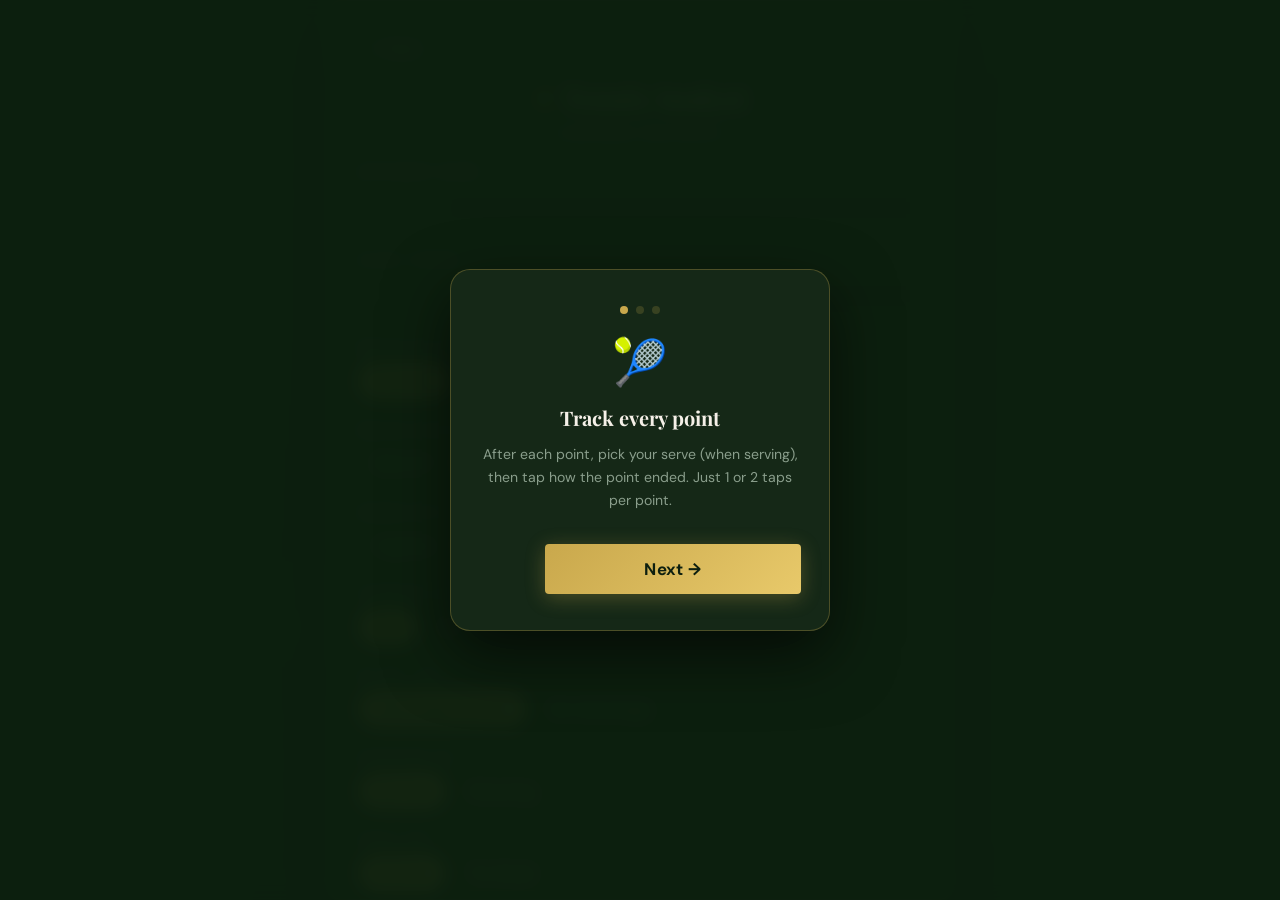
==== index.html @ 76ef7c63 "Fewer taps per point: pick outcome and method on one screen - Merge "did you win?" and "how?" into o" ====
<!DOCTYPE html>
<html lang="en">
<head>
    <meta charset="UTF-8">
    <meta name="viewport" content="width=device-width, initial-scale=1.0">
    <title>Tennis Analyst</title>
    <link rel="preconnect" href="https://fonts.googleapis.com">
    <link rel="preconnect" href="https://fonts.gstatic.com" crossorigin>
    <link href="https://fonts.googleapis.com/css2?family=Playfair+Display:ital,wght@0,400;0,600;0,700;0,800;1,400&family=DM+Sans:wght@300;400;500;600;700&display=swap" rel="stylesheet">
    <link rel="stylesheet" href="style.css">
    <link rel="manifest" href="/manifest.json">
    <meta name="theme-color" content="#c9a84c">
    <meta name="apple-mobile-web-app-capable" content="yes">
    <meta name="apple-mobile-web-app-status-bar-style" content="black-translucent">
    <meta name="apple-mobile-web-app-title" content="Tennis Analyst">
    <link rel="icon" href="/logo.svg" type="image/svg+xml">
    <link rel="apple-touch-icon" href="/icon.svg">
</head>
<body>

    <header>
        <div class="brand">
            <img src="/logo.svg" alt="" class="brand-logo">
            <span class="brand-name">Tennis Analyst</span>
        </div>
        <nav>
            <button class="nav-btn active" id="nav-tracker" onclick="switchView('tracker')">Tracker</button>
            <button class="nav-btn" id="nav-stats" onclick="switchView('stats')">Stats</button>
            <button class="nav-btn" id="nav-insights" onclick="switchView('insights')">Insights</button>
        </nav>
        <div class="nav-dropdown">
            <button class="nav-dropdown-btn" onclick="toggleDropdown(event)">☰</button>
            <div class="nav-dropdown-menu" id="nav-menu">
                <a href="/home"    class="nav-drop-item">🏠 Home</a>
                <a href="/"        class="nav-drop-item">🎾 Tracker</a>
                <a href="/profile" class="nav-drop-item">👤 Account</a>
                <button class="nav-drop-item nav-drop-logout" onclick="logoutUser()">🚪 Log Out</button>
            </div>
        </div>
    </header>

    <!-- TRACKER VIEW -->
    <main id="view-tracker" class="view active">

        <div class="scoreboard-players">
            <span id="scoreboard-player">Player</span>
            <span class="vs-label">vs</span>
            <span id="scoreboard-opponent">Opponent</span>
        </div>

        <div class="serve-status returning" id="serve-status">
            <span class="serve-dot"></span>
            <span id="serve-status-text">Returning</span>
        </div>

        <div class="scoreboard-card">
            <div class="score-col">
                <div class="score-label">Sets</div>
                <div class="score-value" id="sets">0 – 0</div>
            </div>
            <div class="score-divider"></div>
            <div class="score-col">
                <div class="score-label">Games</div>
                <div class="score-value" id="games">0 – 0</div>
            </div>
            <div class="score-divider"></div>
            <div class="score-col">
                <div class="score-label">Points</div>
                <div class="score-value" id="points">0 – 0</div>
            </div>
        </div>

        <!-- Undo last point -->
        <div class="undo-row">
            <button class="undo-btn" onclick="undoLastPoint()">↩ Undo Last Point</button>
        </div>

        <!-- Step 0: Serve selection (serving only) -->
        <div id="step-0" class="step">
            <p class="step-question">Which serve?</p>
            <div class="serve-choice">
                <div class="outcome-row">
                    <button class="outcome-btn serve1-btn" onclick="selectServe('1st')">
                        <span class="serve-num">1st</span>
                        <span class="outcome-label">1st Serve In</span>
                    </button>
                    <button class="outcome-btn serve2-btn" onclick="selectServe('2nd')">
                        <span class="serve-num">2nd</span>
                        <span class="outcome-label">2nd Serve In</span>
                    </button>
                </div>
                <button class="outcome-btn df-btn" onclick="selectServe('df')">
                    <span class="outcome-icon">✗✗</span>
                    <span class="outcome-label">Double Fault</span>
                </button>
            </div>
        </div>

        <!-- Step 1: How did the point end? (one tap = outcome + method) -->
        <div id="step-1" class="step">
            <div id="step1-back-row" style="display:none; width:100%">
                <button class="back-btn" onclick="goBackToServe()">← Back</button>
            </div>
            <p class="step-question">How did the point end?</p>
            <div class="point-section">
                <p class="point-section-title win">I won it</p>
                <div class="method-grid" id="grid-win"></div>
            </div>
            <div class="point-section">
                <p class="point-section-title lose">I lost it</p>
                <div class="method-grid" id="grid-lose"></div>
            </div>
        </div>

        <!-- Toast notification -->
        <div id="toast" class="toast"></div>

    </main>

    <!-- STATS VIEW -->
    <main id="view-stats" class="view">

        <div class="stats-header">
            <div>
                <h2 class="section-title" id="stats-title">Match Statistics</h2>
                <p class="stats-match-count" id="stats-match-count"></p>
            </div>
            <div class="stats-tabs">
                <button class="stats-tab active" id="tab-this-match" onclick="switchStatsTab('match')">This Match</button>
                <button class="stats-tab" id="tab-all-matches" onclick="switchStatsTab('all')">All Matches</button>
            </div>
        </div>

        <div class="stat-card overview-card">
            <div class="overview-numbers">
                <div class="overview-num">
                    <div class="overview-big green" id="stat-won">0</div>
                    <div class="overview-sub">Points Won</div>
                </div>
                <div class="overview-num">
                    <div class="overview-big red" id="stat-lost">0</div>
                    <div class="overview-sub">Points Lost</div>
                </div>
                <div class="overview-num">
                    <div class="overview-big gold" id="stat-winrate">—</div>
                    <div class="overview-sub">Win Rate</div>
                </div>
            </div>
            <div class="winrate-bar-bg">
                <div class="winrate-bar-fill" id="winrate-bar"></div>
            </div>
        </div>

        <div class="stats-row">
            <div class="stat-card">
                <h3 class="stat-card-title green">Winners</h3>
                <div class="stat-line"><span>Ace</span><span class="stat-num" id="s-ace">0</span></div>
                <div class="stat-line"><span>Forehand Winner</span><span class="stat-num" id="s-fh-win">0</span></div>
                <div class="stat-line"><span>Backhand Winner</span><span class="stat-num" id="s-bh-win">0</span></div>
                <div class="stat-line"><span>Volley Winner</span><span class="stat-num" id="s-vol">0</span></div>
                <div class="stat-line"><span>Overhead / Smash</span><span class="stat-num" id="s-oh">0</span></div>
                <div class="stat-line"><span>Drop Shot</span><span class="stat-num" id="s-drop">0</span></div>
                <div class="stat-line"><span>Opponent Error</span><span class="stat-num" id="s-opp-err">0</span></div>
            </div>

            <div class="stat-card">
                <h3 class="stat-card-title red">Errors</h3>
                <div class="stat-line"><span>Double Fault</span><span class="stat-num" id="s-df">0</span></div>
                <div class="stat-line"><span>Forehand Unforced Error</span><span class="stat-num" id="s-fh-ue">0</span></div>
                <div class="stat-line"><span>Backhand Unforced Error</span><span class="stat-num" id="s-bh-ue">0</span></div>
                <div class="stat-line"><span>Forehand Forced Error</span><span class="stat-num" id="s-fh-fe">0</span></div>
                <div class="stat-line"><span>Backhand Forced Error</span><span class="stat-num" id="s-bh-fe">0</span></div>
                <div class="stat-line"><span>Opponent Winner</span><span class="stat-num" id="s-opp-win">0</span></div>
                <div class="stat-line"><span>Miss Return</span><span class="stat-num" id="s-miss-return">0</span></div>
                <div class="stat-line"><span>Missed Volley</span><span class="stat-num" id="s-vol-err">0</span></div>
                <div class="stat-line"><span>Missed Overhead</span><span class="stat-num" id="s-oh-err">0</span></div>
                <div class="stat-line"><span>Missed Drop Shot</span><span class="stat-num" id="s-drop-err">0</span></div>
            </div>
        </div>

        <div class="stat-card">
            <h3 class="stat-card-title" style="color:var(--ivory)">Serve &amp; Return</h3>
            <div class="stat-line"><span>1st Serve In</span><span class="stat-num" id="s-serve1-pct">—</span></div>
            <div class="stat-line"><span>2nd Serve In</span><span class="stat-num" id="s-serve2-pct">—</span></div>
            <div class="stat-line"><span>Return Points Won</span><span class="stat-num" id="s-return-pct">—</span></div>
        </div>

        <div id="stats-all-lock" style="display:none"></div>

        <textarea id="match-notes" class="match-notes-input" maxlength="500" placeholder="Match notes (optional)…"></textarea>
        <button class="save-btn"  id="save-btn" style="display:none" onclick="saveMatch()">Save Match</button>
        <button class="reset-btn" onclick="resetMatch()">Reset Match</button>

    </main>

    <!-- INSIGHTS VIEW -->
    <main id="view-insights" class="view">

        <h2 class="section-title">Practice Plan</h2>

        <div id="insights-empty" class="insights-empty">
            <div class="empty-icon">📋</div>
            <p class="empty-title">Not enough data yet</p>
            <p class="empty-sub">Play at least 5 points to generate your personalized practice plan.</p>
        </div>

        <div id="insights-content" class="insights-content-wrap">
            <!-- filled by renderInsights() -->
        </div>

    </main>

    <div id="view-setup" class="setup-screen">
      <div class="setup-card">
        <button class="back-btn setup-back-btn" onclick="window.location.href='/home'">← Back</button>
        <div class="setup-logo"><img src="/logo.svg" alt="" class="setup-logo-img"> Tennis Analyst</div>
        <p class="setup-sub">Configure your match</p>

        <div class="setup-field">
          <label for="setup-opponent">Opponent Name</label>
          <input type="text" id="setup-opponent" class="setup-input" placeholder="e.g. Rafael" maxlength="40" autocomplete="off">
        </div>

        <div class="setup-field">
          <label for="setup-club">Club / Venue</label>
          <input type="text" id="setup-club" class="setup-input" placeholder="e.g. Royal Tennis Club" maxlength="60" autocomplete="off">
        </div>

        <div class="setup-field">
          <label>Match Phase</label>
          <div class="setup-opts" data-group="phase">
            <button class="setup-opt active" data-value="friendly"    onclick="selectOpt(this)">Friendly</button>
            <button class="setup-opt"        data-value="round-robin" onclick="selectOpt(this)">Round Robin</button>
            <button class="setup-opt"        data-value="quarters"    onclick="selectOpt(this)">Quarters</button>
            <button class="setup-opt"        data-value="semis"       onclick="selectOpt(this)">Semis</button>
            <button class="setup-opt"        data-value="final"       onclick="selectOpt(this)">Final</button>
          </div>
        </div>

        <div class="setup-field">
          <label>Match Format</label>
          <div class="setup-opts" data-group="sets">
            <button class="setup-opt" data-value="1" onclick="selectOpt(this)">Best of 1</button>
            <button class="setup-opt active" data-value="3" onclick="selectOpt(this)">Best of 3</button>
            <button class="setup-opt" data-value="5" onclick="selectOpt(this)">Best of 5</button>
          </div>
        </div>

        <div class="setup-field">
          <label>Games per Set</label>
          <div class="setup-opts" data-group="games">
            <button class="setup-opt" data-value="4" onclick="selectOpt(this)">4 games</button>
            <button class="setup-opt active" data-value="6" onclick="selectOpt(this)">6 games</button>
            <button class="setup-opt" data-value="8" onclick="selectOpt(this)">8 games</button>
          </div>
        </div>

        <div class="setup-field">
          <label>Tiebreak at 6 – 6</label>
          <div class="setup-opts" data-group="tiebreak">
            <button class="setup-opt active" data-value="yes" onclick="selectOpt(this)">Yes</button>
            <button class="setup-opt" data-value="no" onclick="selectOpt(this)">No</button>
          </div>
        </div>

        <div class="setup-field">
          <label>At 40 – 40</label>
          <div class="setup-opts" data-group="deuce">
            <button class="setup-opt active" data-value="yes" onclick="selectOpt(this)">Advantage (Deuce)</button>
            <button class="setup-opt" data-value="no" onclick="selectOpt(this)">No-Advantage</button>
          </div>
        </div>

        <div class="setup-field">
          <label>Starting As</label>
          <div class="setup-opts" data-group="role">
            <button class="setup-opt active" data-value="serving" onclick="selectOpt(this)">Serving</button>
            <button class="setup-opt" data-value="returning" onclick="selectOpt(this)">Returning</button>
          </div>
        </div>

        <div class="setup-field" id="field-finalset">
          <label>Final Set</label>
          <div class="setup-opts" data-group="finalset">
            <button class="setup-opt active" data-value="full" onclick="selectOpt(this)">Full Set</button>
            <button class="setup-opt" data-value="tiebreak" onclick="selectOpt(this)">Tie-Break</button>
          </div>
        </div>

        <div class="setup-field" id="field-tblength" style="display:none">
          <label>Tie-Break Length</label>
          <div class="setup-opts" data-group="tblength">
            <button class="setup-opt active" data-value="7" onclick="selectOpt(this)">First to 7</button>
            <button class="setup-opt" data-value="10" onclick="selectOpt(this)">First to 10</button>
          </div>
        </div>

        <button class="start-btn" onclick="startMatch()">Start Match</button>
      </div>
    </div>

    <!-- ONBOARDING OVERLAY -->
    <div id="onboarding-overlay" class="onboarding-overlay" style="display:none">
        <div class="onboarding-card">
            <div class="onboarding-dots">
                <span class="onboard-dot active" id="odot-0"></span>
                <span class="onboard-dot"        id="odot-1"></span>
                <span class="onboard-dot"        id="odot-2"></span>
            </div>
            <div class="onboard-step active" id="ostep-0">
                <div class="onboard-icon">🎾</div>
                <h3 class="onboard-title">Track every point</h3>
                <p class="onboard-desc">After each point, pick your serve (when serving), then tap how the point ended. Just 1 or 2 taps per point.</p>
            </div>
            <div class="onboard-step" id="ostep-1">
                <div class="onboard-icon">📊</div>
                <h3 class="onboard-title">Live score &amp; stats</h3>
                <p class="onboard-desc">The scoreboard updates automatically. Tap Stats at the top anytime to see a full shot breakdown as the match progresses.</p>
            </div>
            <div class="onboard-step" id="ostep-2">
                <div class="onboard-icon">💡</div>
                <h3 class="onboard-title">Save &amp; improve</h3>
                <p class="onboard-desc">At the end of the match, save it to a profile. Premium members get a personalized practice plan built around their weaknesses.</p>
            </div>
            <div class="onboard-nav">
                <button class="back-btn" id="onboard-prev" onclick="onboardStep(-1)" style="visibility:hidden">← Back</button>
                <button class="start-btn" id="onboard-next" onclick="onboardStep(1)">Next →</button>
            </div>
        </div>
    </div>

    <script>
        function toggleDropdown(e) {
            e.stopPropagation();
            document.getElementById('nav-menu').classList.toggle('open');
        }
        document.addEventListener('click', () =>
            document.getElementById('nav-menu') && document.getElementById('nav-menu').classList.remove('open')
        );
    </script>
    <script src="script.js"></script>
</body>
</html>
---- style.css ----
@import url('https://fonts.googleapis.com/css2?family=Playfair+Display:ital,wght@0,400;0,600;0,700;0,800;1,400&family=DM+Sans:wght@300;400;500;600;700&display=swap');

*, *::before, *::after { box-sizing: border-box; margin: 0; padding: 0; }

/* Global: keyboard focus ring */
:focus-visible {
    outline: 2px solid var(--gold);
    outline-offset: 2px;
}
/* Global: disabled button state */
button:disabled { opacity: 0.55; cursor: not-allowed; transform: none !important; filter: none !important; }

:root {
    --forest:       #0d1f0f;
    --forest-mid:   #162918;
    --forest-light: #1e3520;
    --ivory:        #f5f0e8;
    --ivory-dim:    #e8e0cc;
    --gold:         #c9a84c;
    --gold-light:   #e8c96a;
    --text-dim:     #8a9e8c;
    --white:        #fafaf8;
    --red:          rgba(255,100,100,0.9);
    --red-dim:      rgba(255,100,100,0.15);
    /* Legacy aliases — keep for any JS-generated inline styles */
    --text:         #f5f0e8;
    --muted:        #8a9e8c;
    --radius:       4px;
    --radius-lg:    10px;
}

/* ── BODY ───────────────────────────────────── */
body {
    background-color: var(--forest);
    background-image:
        linear-gradient(rgba(201,168,76,0.05) 1px, transparent 1px),
        linear-gradient(90deg, rgba(201,168,76,0.05) 1px, transparent 1px),
        radial-gradient(ellipse 80% 60% at 10% 20%, rgba(30,53,32,0.6) 0%, transparent 60%),
        radial-gradient(ellipse 60% 50% at 90% 80%, rgba(22,41,24,0.5) 0%, transparent 60%);
    background-size: 40px 40px, 40px 40px, 100% 100%, 100% 100%;
    background-attachment: fixed;
    color: var(--ivory);
    font-family: 'DM Sans', system-ui, sans-serif;
    min-height: 100vh;
    display: flex;
    flex-direction: column;
}

/* ── HEADER ─────────────────────────────────── */
header {
    display: flex;
    align-items: center;
    justify-content: space-between;
    padding: 16px 24px;
    background: var(--forest-mid);
    border-bottom: 1px solid rgba(201,168,76,0.15);
    position: sticky;
    top: 0;
    z-index: 10;
    box-shadow: 0 4px 24px rgba(0,0,0,0.4);
}

.brand { display: flex; align-items: center; gap: 10px; }
.brand-icon { font-size: 1.4rem; }
.brand-logo {
    width: 16px !important; height: 16px !important; border-radius: 4px;
    display: block; flex-shrink: 0;
}
.brand-name {
    font-family: 'Playfair Display', serif;
    font-size: 1.2rem;
    font-weight: 700;
    color: var(--ivory);
    letter-spacing: 0.02em;
}

nav { display: flex; gap: 6px; }
.nav-btn {
    padding: 8px 20px;
    border: 1px solid rgba(201,168,76,0.25);
    border-radius: var(--radius);
    background: transparent;
    color: var(--text-dim);
    font-family: 'DM Sans', sans-serif;
    font-size: 0.9rem;
    font-weight: 500;
    cursor: pointer;
    text-decoration: none;
    transition: all 0.2s;
}
.nav-btn:hover { color: var(--gold); border-color: rgba(201,168,76,0.5); }
.nav-btn.active {
    background: linear-gradient(135deg, var(--gold) 0%, var(--gold-light) 100%);
    border-color: var(--gold);
    color: var(--forest);
    font-weight: 700;
}

/* ── VIEWS ───────────────────────────────────── */
.view {
    display: none;
    flex-direction: column;
    align-items: center;
    padding: 28px 20px 40px;
    gap: 24px;
    flex: 1;
}
.view.active { display: flex; }

/* ── SCOREBOARD ──────────────────────────────── */
.scoreboard-card {
    display: flex;
    align-items: center;
    justify-content: center;
    gap: 0;
    background: var(--forest-mid);
    border: 1px solid rgba(201,168,76,0.15);
    border-radius: var(--radius-lg);
    padding: 20px 32px;
    width: 100%;
    max-width: 500px;
    position: relative;
    overflow: hidden;
    box-shadow: 0 8px 32px rgba(0,0,0,0.5);
}
.scoreboard-card::before {
    content: '';
    position: absolute;
    top: -60%; right: -15%;
    width: 240px; height: 240px;
    background: radial-gradient(circle, rgba(201,168,76,0.07) 0%, transparent 70%);
    border-radius: 50%;
    pointer-events: none;
}

.score-col { flex: 1; display: flex; flex-direction: column; align-items: center; gap: 6px; }
.score-label {
    font-size: 0.68rem; font-weight: 600;
    letter-spacing: 0.14em; text-transform: uppercase;
    color: var(--text-dim);
}
.score-value {
    font-family: 'Playfair Display', serif;
    font-size: 1.8rem; font-weight: 700;
    color: var(--ivory); letter-spacing: 0.04em;
}
.score-divider {
    width: 1px; height: 48px;
    background: rgba(201,168,76,0.2);
    margin: 0 16px;
}

/* ── STEPS ───────────────────────────────────── */
.step {
    display: none; flex-direction: column;
    align-items: center; gap: 24px;
    width: 100%; max-width: 500px;
    animation: fadeUp 0.25s ease;
}
.step.active { display: flex; }
@keyframes fadeUp {
    from { opacity: 0; transform: translateY(16px); }
    to   { opacity: 1; transform: translateY(0); }
}
.step-question {
    font-family: 'Playfair Display', serif;
    font-size: 1.3rem; font-weight: 600;
    color: var(--ivory); text-align: center;
}

/* ── WIN / LOSE BUTTONS ─────────────────────── */
.outcome-row { display: flex; gap: 16px; width: 100%; }
.outcome-btn {
    flex: 1; display: flex; flex-direction: column;
    align-items: center; justify-content: center;
    gap: 12px; padding: 40px 20px;
    border: 1px solid transparent;
    border-radius: var(--radius);
    cursor: pointer; font-family: 'DM Sans', sans-serif;
    transition: transform 0.15s, box-shadow 0.15s, filter 0.15s;
}
.outcome-btn:hover { transform: translateY(-3px); filter: brightness(1.1); }
.outcome-btn:active { transform: translateY(0); }

.win-btn {
    background: linear-gradient(145deg, rgba(201,168,76,0.07) 0%, rgba(201,168,76,0.14) 100%);
    border-color: rgba(201,168,76,0.35);
    box-shadow: 0 4px 20px rgba(0,0,0,0.35);
}
.lose-btn {
    background: linear-gradient(145deg, rgba(255,100,100,0.07) 0%, rgba(255,100,100,0.14) 100%);
    border-color: rgba(255,100,100,0.3);
    box-shadow: 0 4px 20px rgba(0,0,0,0.35);
}
.win-btn:hover  { box-shadow: 0 12px 32px rgba(0,0,0,0.4), 0 0 24px rgba(201,168,76,0.2); }
.lose-btn:hover { box-shadow: 0 12px 32px rgba(0,0,0,0.4), 0 0 24px rgba(255,100,100,0.2); }

.outcome-icon { font-size: 3rem; font-weight: 900; line-height: 1; }
.win-btn  .outcome-icon { color: var(--gold); }
.lose-btn .outcome-icon { color: var(--red); }
.outcome-label { font-size: 1.2rem; font-weight: 700; color: var(--ivory); letter-spacing: 0.03em; }

/* ── METHOD GRID ─────────────────────────────── */
.step2-header { display: flex; flex-direction: column; align-items: center; gap: 12px; width: 100%; }
.back-btn {
    align-self: flex-start;
    background: transparent;
    border: 1px solid rgba(201,168,76,0.2);
    color: var(--text-dim);
    padding: 6px 14px; border-radius: var(--radius);
    font-family: 'DM Sans', sans-serif;
    font-size: 0.85rem; font-weight: 500; cursor: pointer;
    transition: color 0.2s, border-color 0.2s;
}
.back-btn:hover { color: var(--gold); border-color: rgba(201,168,76,0.5); }

/* Step 1: win + lose methods on one screen */
.point-section { width: 100%; display: flex; flex-direction: column; gap: 10px; }
.point-section-title {
    font-size: 0.68rem; font-weight: 700; letter-spacing: 0.2em;
    text-transform: uppercase; margin: 6px 0 0;
}
.point-section-title.win  { color: var(--gold); }
.point-section-title.lose { color: rgba(255,120,120,0.9); }
/* Compact buttons so both lists fit on a phone screen without scrolling */
.point-section .method-grid { grid-template-columns: 1fr 1fr 1fr; gap: 6px; }
.point-section .method-btn { padding: 6px 4px; gap: 2px; min-height: 50px; }
#step-1 { gap: 10px; }
#step-1 .step-question {   /* kept for screen readers, hidden visually to save vertical space */
    position: absolute; width: 1px; height: 1px; margin: -1px; padding: 0;
    overflow: hidden; clip: rect(0 0 0 0); white-space: nowrap; border: 0;
}
.point-section .method-emoji { font-size: 1.15rem; line-height: 1; }
.point-section .method-label { font-size: 0.68rem; line-height: 1.15; }
.method-grid { display: grid; grid-template-columns: 1fr 1fr; gap: 12px; width: 100%; }
.method-btn {
    display: flex; flex-direction: column;
    align-items: center; justify-content: center;
    gap: 10px; padding: 24px 12px;
    border-radius: var(--radius); border: 1px solid transparent;
    cursor: pointer; font-family: 'DM Sans', sans-serif;
    transition: transform 0.15s, filter 0.15s, box-shadow 0.15s;
}
.method-btn:hover { transform: translateY(-2px); filter: brightness(1.12); }
.method-btn:active { transform: translateY(0); filter: brightness(0.95); }
.method-btn.win-method {
    background: linear-gradient(145deg, rgba(201,168,76,0.06) 0%, rgba(201,168,76,0.12) 100%);
    border-color: rgba(201,168,76,0.2);
}
.method-btn.lose-method {
    background: linear-gradient(145deg, rgba(255,100,100,0.06) 0%, rgba(255,100,100,0.12) 100%);
    border-color: rgba(255,100,100,0.2);
}
.method-btn.win-method:hover  { box-shadow: 0 4px 16px rgba(0,0,0,0.3), 0 0 12px rgba(201,168,76,0.15); }
.method-btn.lose-method:hover { box-shadow: 0 4px 16px rgba(0,0,0,0.3), 0 0 12px rgba(255,100,100,0.15); }
.method-emoji { font-size: 2rem; line-height: 1; }
.method-label { font-size: 0.88rem; font-weight: 600; color: var(--ivory-dim); text-align: center; }

/* ── TOAST ───────────────────────────────────── */
.toast {
    position: fixed; bottom: calc(env(safe-area-inset-bottom, 0px) + 72px); left: 50%;
    transform: translateX(-50%) translateY(20px);
    background: var(--forest-light);
    border: 1px solid rgba(201,168,76,0.3);
    color: var(--ivory);
    padding: 12px 28px; border-radius: 50px;
    font-family: 'DM Sans', sans-serif;
    font-size: 0.95rem; font-weight: 600;
    opacity: 0; pointer-events: none;
    transition: opacity 0.3s, transform 0.3s;
    z-index: 100; white-space: nowrap;
    box-shadow: 0 8px 32px rgba(0,0,0,0.5);
}
.toast.show { opacity: 1; transform: translateX(-50%) translateY(0); }

/* ── STATS VIEW ──────────────────────────────── */
.stats-header {
    display: flex; align-items: flex-start;
    justify-content: space-between; gap: 12px; flex-wrap: wrap;
}
.stats-match-count { color: var(--text-dim); font-size: 0.82rem; margin: 2px 0 0; min-height: 1em; }
.stats-tabs {
    display: flex;
    background: rgba(0,0,0,0.3);
    border: 1px solid rgba(201,168,76,0.15);
    border-radius: var(--radius); padding: 3px; gap: 3px; flex-shrink: 0;
}
.stats-tab {
    padding: 6px 14px; border: none; border-radius: var(--radius);
    background: transparent; color: var(--text-dim);
    font-family: 'DM Sans', sans-serif;
    font-size: 0.82rem; font-weight: 600; cursor: pointer;
    transition: background 0.15s, color 0.15s;
}
.stats-tab.active {
    background: linear-gradient(135deg, var(--gold) 0%, var(--gold-light) 100%);
    color: var(--forest);
}

.section-title {
    font-family: 'Playfair Display', serif;
    font-size: 1.3rem; font-weight: 700;
    color: var(--ivory); letter-spacing: 0.01em;
    align-self: flex-start; width: 100%; max-width: 500px;
}

.stat-card {
    background: var(--forest-mid);
    border: 1px solid rgba(201,168,76,0.12);
    border-radius: var(--radius-lg);
    padding: 20px; width: 100%; max-width: 500px;
    display: flex; flex-direction: column; gap: 10px;
    box-shadow: 0 8px 32px rgba(0,0,0,0.4);
}
.overview-card { gap: 16px; }
.overview-numbers { display: flex; justify-content: space-around; text-align: center; }
.overview-big {
    font-family: 'Playfair Display', serif;
    font-size: 2.4rem; font-weight: 700; line-height: 1;
}
.overview-sub {
    font-size: 0.7rem; font-weight: 600;
    letter-spacing: 0.12em; text-transform: uppercase;
    color: var(--text-dim); margin-top: 6px;
}

.winner, .green { color: var(--gold); }
.loser,  .red   { color: rgba(255,100,100,0.9); }
.gold           { color: var(--gold); }
.overview-big.winner, .overview-big.green { text-shadow: 0 0 20px rgba(201,168,76,0.3); }
.overview-big.loser,  .overview-big.red   { text-shadow: none; }
.overview-big.gold  { text-shadow: 0 0 20px rgba(201,168,76,0.3); }

.winrate-bar-bg { background: rgba(0,0,0,0.35); border-radius: 99px; height: 6px; overflow: hidden; }
.winrate-bar-fill {
    height: 100%;
    background: linear-gradient(90deg, var(--gold), var(--gold-light));
    border-radius: 99px; width: 0%; transition: width 0.5s ease;
}

.stats-row { display: flex; flex-direction: column; gap: 16px; width: 100%; max-width: 500px; }
.stat-card-title {
    font-size: 0.7rem; font-weight: 700;
    letter-spacing: 0.14em; text-transform: uppercase; color: var(--text-dim);
}
.stat-line {
    display: flex; justify-content: space-between; align-items: center;
    padding: 6px 0;
    border-bottom: 1px solid rgba(201,168,76,0.08);
    font-size: 0.9rem; color: var(--ivory-dim);
}
.stat-line:last-child { border-bottom: none; }
.stat-num { font-weight: 700; font-size: 1rem; color: var(--gold); min-width: 24px; text-align: right; }

.reset-btn {
    margin-top: 8px; padding: 12px 32px;
    background: transparent;
    border: 1px solid rgba(255,100,100,0.3);
    color: rgba(255,100,100,0.8);
    border-radius: var(--radius);
    font-family: 'DM Sans', sans-serif;
    font-size: 0.9rem; font-weight: 600; cursor: pointer;
    transition: background 0.2s, border-color 0.2s;
}
.reset-btn:hover { background: rgba(255,100,100,0.08); border-color: rgba(255,100,100,0.5); }

/* ── INSIGHTS VIEW ───────────────────────────── */
.insights-empty {
    display: flex; flex-direction: column; align-items: center;
    gap: 12px; padding: 60px 20px; text-align: center;
}
.empty-icon { font-size: 3rem; }
.empty-title { font-family: 'Playfair Display', serif; font-size: 1.2rem; font-weight: 600; color: var(--ivory); }
.empty-sub { font-size: 0.9rem; color: var(--text-dim); max-width: 280px; line-height: 1.5; }

.insights-content-wrap { display: none; flex-direction: column; align-items: center; gap: 16px; width: 100%; }
.insight-badge {
    font-size: 0.65rem; font-weight: 700; letter-spacing: 0.1em;
    text-transform: uppercase; padding: 3px 8px; border-radius: 4px; flex-shrink: 0;
}
.insight-badge.winner, .insight-badge.green { background: rgba(201,168,76,0.15); color: var(--gold); }
.insight-badge.loser,  .insight-badge.red   { background: rgba(255,100,100,0.12); color: rgba(255,100,100,0.9); }

.plan-summary {
    background: var(--forest-mid);
    border: 1px solid rgba(201,168,76,0.12);
    border-radius: var(--radius); padding: 16px 20px;
    width: 100%; max-width: 500px;
    display: flex; flex-direction: column; gap: 8px;
}
.plan-summary-title {
    font-size: 0.68rem; font-weight: 700;
    letter-spacing: 0.14em; text-transform: uppercase;
    color: var(--text-dim); margin-bottom: 4px;
}
.plan-summary-row { display: flex; align-items: center; gap: 10px; font-size: 0.9rem; color: var(--ivory-dim); }
.plan-summary-row .insight-badge { flex-shrink: 0; }

.plan-session {
    width: 100%; max-width: 500px;
    border-radius: var(--radius); overflow: hidden;
    border: 1px solid rgba(201,168,76,0.12);
}
.plan-session-header {
    display: flex; align-items: center; gap: 14px;
    padding: 14px 18px; background: var(--forest-light);
}
.plan-session.weakness .plan-session-header { border-left: 3px solid rgba(255,100,100,0.7); }
.plan-session.strength .plan-session-header { border-left: 3px solid var(--gold); }
.plan-session.match    .plan-session-header { border-left: 3px solid var(--gold-light); }

.plan-day {
    font-size: 0.68rem; font-weight: 700; letter-spacing: 0.12em;
    text-transform: uppercase; color: var(--text-dim); white-space: nowrap;
}
.plan-session-info { flex: 1; min-width: 0; }
.plan-session-title { font-family: 'Playfair Display', serif; font-size: 1rem; font-weight: 600; color: var(--ivory); }
.plan-session-sub { font-size: 0.78rem; color: var(--text-dim); margin-top: 2px; }
.plan-duration { font-size: 0.78rem; font-weight: 600; color: var(--gold); white-space: nowrap; }

.plan-drills { display: flex; flex-direction: column; gap: 1px; background: rgba(0,0,0,0.25); }
.drill-card { display: flex; flex-direction: column; gap: 8px; padding: 14px 18px; background: var(--forest-mid); }
.drill-header { display: flex; align-items: center; gap: 10px; }
.drill-time {
    font-size: 0.68rem; font-weight: 700; color: var(--gold);
    background: rgba(201,168,76,0.1); border: 1px solid rgba(201,168,76,0.2);
    border-radius: var(--radius); padding: 2px 7px; white-space: nowrap; flex-shrink: 0;
}
.drill-name { font-size: 0.9rem; font-weight: 600; color: var(--ivory); }
.drill-desc { font-size: 0.84rem; color: var(--text-dim); line-height: 1.55; }
.drill-cue {
    display: flex; gap: 8px; align-items: flex-start;
    background: rgba(201,168,76,0.05);
    border-radius: var(--radius); padding: 8px 12px;
    font-size: 0.82rem; color: var(--ivory-dim); line-height: 1.45;
    border-left: 2px solid var(--gold);
}
.drill-cue-icon { flex-shrink: 0; }

/* ── SETUP SCREEN ────────────────────────────── */
.setup-screen {
    position: fixed; inset: 0; z-index: 50;
    background: rgba(13,31,15,0.88);
    backdrop-filter: blur(4px);
    display: flex; align-items: center; justify-content: center; padding: 24px;
}
.setup-card {
    background: rgba(22,41,24,0.96);
    backdrop-filter: blur(20px); -webkit-backdrop-filter: blur(20px);
    border: 1px solid rgba(201,168,76,0.22);
    border-radius: var(--radius-lg); padding: 32px 28px;
    width: 100%; max-width: 440px;
    display: flex; flex-direction: column; gap: 24px;
    max-height: 100vh; overflow-y: auto;
    box-shadow: 0 24px 64px rgba(0,0,0,0.6);
}
.setup-back-btn { align-self: flex-start; margin-bottom: -8px; }
.setup-logo {
    font-family: 'Playfair Display', serif;
    font-size: 1.6rem; font-weight: 700;
    color: var(--ivory); text-align: center; letter-spacing: 0.02em;
}
.setup-sub {
    font-size: 0.72rem; color: var(--text-dim);
    text-align: center; margin-top: -12px;
    text-transform: uppercase; letter-spacing: 0.1em;
}
.setup-field { display: flex; flex-direction: column; gap: 8px; }
.setup-field label {
    font-size: 0.68rem; font-weight: 600;
    letter-spacing: 0.2em; text-transform: uppercase; color: var(--text-dim);
}
#input-name {
    width: 100%; background: rgba(0,0,0,0.3);
    border: 1px solid rgba(201,168,76,0.15);
    color: var(--ivory); padding: 10px 14px;
    border-radius: var(--radius); font-size: 0.95rem;
    font-family: 'DM Sans', sans-serif; outline: none;
    transition: border-color 0.2s, box-shadow 0.2s;
}
#input-name::placeholder { color: rgba(138,158,140,0.45); }
#input-name:focus { border-color: var(--gold); box-shadow: 0 0 0 2px rgba(201,168,76,0.35); }

.setup-opts { display: flex; gap: 8px; flex-wrap: wrap; }
.setup-opt {
    padding: 8px 16px; border: 1px solid rgba(201,168,76,0.2);
    border-radius: 50px; background: transparent;
    color: var(--ivory-dim); font-family: 'DM Sans', sans-serif;
    font-size: 0.88rem; font-weight: 500; cursor: pointer;
    transition: background 0.15s, border-color 0.15s, color 0.15s;
}
.setup-opt:hover { border-color: rgba(201,168,76,0.5); color: var(--gold); }
.setup-opt.active {
    background: linear-gradient(135deg, var(--gold) 0%, var(--gold-light) 100%);
    border-color: var(--gold); color: var(--forest); font-weight: 700;
}

.start-btn {
    width: 100%; padding: 14px;
    background: linear-gradient(135deg, var(--gold) 0%, var(--gold-light) 100%);
    border: none; border-radius: var(--radius);
    color: var(--forest); font-family: 'DM Sans', sans-serif;
    font-size: 1.05rem; font-weight: 700; cursor: pointer;
    margin-top: 8px; letter-spacing: 0.02em;
    transition: box-shadow 0.2s, transform 0.15s, filter 0.15s;
    box-shadow: 0 4px 20px rgba(201,168,76,0.3);
}
.start-btn:hover  { box-shadow: 0 8px 32px rgba(201,168,76,0.42); transform: translateY(-2px); filter: brightness(1.06); }
.start-btn:active { transform: translateY(0); }

/* ── SCOREBOARD PLAYERS ──────────────────────── */
.scoreboard-players {
    display: flex; justify-content: space-between; align-items: center;
    padding: 0 4px; font-size: 0.72rem; font-weight: 600;
    color: var(--ivory-dim); width: 100%; max-width: 500px;
    letter-spacing: 0.06em; text-transform: uppercase;
}
.vs-label { font-size: 0.58rem; color: rgba(201,168,76,0.2); font-weight: 400; letter-spacing: 0.1em; text-transform: uppercase; }

/* ── SERVE STATUS ────────────────────────────── */
.serve-status {
    display: flex; align-items: center; gap: 8px;
    font-size: 0.72rem; font-weight: 700;
    letter-spacing: 0.12em; text-transform: uppercase;
    padding: 6px 16px; border-radius: 50px;
    border: 1px solid rgba(201,168,76,0.2);
    background: var(--forest-mid); color: var(--text-dim);
}
.serve-dot { width: 7px; height: 7px; border-radius: 50%; background: var(--text-dim); flex-shrink: 0; }
.serve-status.serving   { border-color: var(--gold); color: var(--gold); box-shadow: 0 0 12px rgba(201,168,76,0.15); }
.serve-status.serving .serve-dot { background: var(--gold); animation: servePulse 1.8s infinite; }
.serve-status.returning { border-color: rgba(201,168,76,0.35); color: var(--ivory-dim); }
.serve-status.returning .serve-dot { background: var(--ivory-dim); }

@keyframes servePulse {
    0%, 100% { box-shadow: 0 0 4px var(--gold); opacity: 1; }
    50%       { box-shadow: 0 0 10px var(--gold); opacity: 0.5; }
}

/* ── SERVE BUTTONS ───────────────────────────── */
.serve1-btn {
    background: linear-gradient(145deg, rgba(201,168,76,0.06) 0%, rgba(201,168,76,0.12) 100%);
    border-color: rgba(201,168,76,0.25); box-shadow: 0 4px 20px rgba(0,0,0,0.35);
}
.serve1-btn:hover { box-shadow: 0 12px 32px rgba(0,0,0,0.45), 0 0 20px rgba(201,168,76,0.18); }
.serve2-btn {
    background: linear-gradient(145deg, rgba(232,201,106,0.07) 0%, rgba(232,201,106,0.14) 100%);
    border-color: rgba(232,201,106,0.3); box-shadow: 0 4px 20px rgba(0,0,0,0.35);
}
.serve2-btn:hover { box-shadow: 0 12px 32px rgba(0,0,0,0.45), 0 0 20px rgba(232,201,106,0.22); }
.serve1-btn .serve-num { color: var(--gold); }
.serve2-btn .serve-num { color: var(--gold-light); }
.serve-num {
    font-family: 'Playfair Display', serif;
    font-size: 1.8rem; font-weight: 700; line-height: 1;
}
.serve-choice { display: flex; flex-direction: column; gap: 12px; width: 100%; }
.df-btn {
    background: linear-gradient(145deg, rgba(255,100,100,0.08) 0%, rgba(255,100,100,0.14) 100%);
    border-color: rgba(255,100,100,0.3); padding: 20px;
    box-shadow: 0 4px 20px rgba(0,0,0,0.35);
}
.df-btn:hover { box-shadow: 0 12px 32px rgba(0,0,0,0.45), 0 0 20px rgba(255,100,100,0.2); }
.df-btn .outcome-icon { color: var(--red); }

/* ── RESPONSIVE ─────────────────────────────── */
@media (max-width: 480px) {
    header { padding: 10px 14px; }
    .brand-name { font-size: 1rem; }
    .brand-icon { font-size: 1.1rem; }
    .brand-logo { width: 14px; height: 14px; border-radius: 4px; }
    .nav-btn { padding: 6px 10px; font-size: 0.78rem; }
    .view { padding: 14px 12px 32px; gap: 14px; }
    .scoreboard-players { font-size: 0.65rem; }
    .scoreboard-card { padding: 14px 16px; }
    .score-value { font-size: 1.4rem; }
    .score-divider { margin: 0 10px; height: 36px; }
    .step-question { font-size: 1.05rem; }
    .outcome-btn { padding: 24px 12px; gap: 10px; }
    .outcome-icon { font-size: 2.2rem; }
    .outcome-label { font-size: 1rem; }
    .serve-num { font-size: 1.5rem; }
    .method-grid { grid-template-columns: 1fr 1fr; gap: 8px; }
    .method-btn { padding: 16px 8px; gap: 8px; }
    .method-emoji { font-size: 1.6rem; }
    .method-label { font-size: 0.78rem; }
    .setup-card { padding: 24px 16px; gap: 18px; }
    .setup-logo { font-size: 1.3rem; }
    .setup-opt { padding: 7px 12px; font-size: 0.82rem; }
    .start-btn { font-size: 0.95rem; }
    .stat-card { padding: 14px; }
    .section-title { font-size: 1.1rem; }
}

@media (min-width: 520px) {
    .stats-row { flex-direction: row; align-items: flex-start; max-width: 700px; }
    .stats-row .stat-card { flex: 1; }
    .scoreboard-card, .step, .section-title, .stat-card.overview-card { max-width: 700px; }
}

/* ── DESKTOP (≥ 900px) ──────────────────────── */
@media (min-width: 900px) {
    .view { padding: 40px 56px 60px; max-width: 1300px; width: 100%; align-self: center; }
    header { padding: 18px 40px; }

    #view-tracker.active {
        display: grid; grid-template-columns: 400px 1fr;
        column-gap: 56px; align-items: start;
    }
    #view-tracker .scoreboard-players,
    #view-tracker .scoreboard-card { grid-column: 1; max-width: none; width: 100%; }
    #view-tracker .serve-status { grid-column: 1; justify-self: start; }
    #view-tracker .scoreboard-card { margin-top: 4px; }
    #view-tracker #step-0,
    #view-tracker #step-1,
    #view-tracker #step-2 {
        grid-column: 2; grid-row: 1 / 5;
        max-width: 580px; width: 100%;
        justify-content: center; justify-self: center;
    }
    #view-tracker #toast { grid-column: 1 / -1; }
    .method-grid { grid-template-columns: 1fr 1fr 1fr; }
    .outcome-btn { padding: 48px 32px; gap: 16px; }
    .outcome-icon { font-size: 3.6rem; }
    .outcome-label { font-size: 1.25rem; }
    .serve-choice .outcome-btn { padding: 32px 28px; }
    .method-btn { padding: 32px 16px; gap: 14px; }
    .method-emoji { font-size: 2.4rem; }
    .method-label { font-size: 0.95rem; }

    #view-stats.active {
        display: grid; grid-template-columns: 1fr 1fr 1fr;
        column-gap: 24px; align-items: start;
    }
    #view-stats .stats-header  { grid-column: 1 / -1; max-width: none; }
    #view-stats .section-title { grid-column: 1 / -1; max-width: none; }
    #view-stats .overview-card { grid-column: 1 / -1; max-width: none; }
    #view-stats .stats-row     { display: contents; }
    #view-stats .stat-card     { max-width: none; }
    #view-stats .reset-btn     { grid-column: 1 / -1; }
    #view-stats .save-btn      { grid-column: 1 / -1; }

    #view-insights .section-title  { max-width: none; }
    #view-insights .insights-empty { max-width: none; }
    .insights-content-wrap {
        display: grid !important; grid-template-columns: 1fr 1fr;
        gap: 24px; align-items: start; max-width: none; width: 100%;
    }
    .plan-summary { grid-column: 1 / -1; max-width: none; }
    .plan-session { max-width: none; }

    .setup-card { max-width: 620px; }
    .setup-opts { flex-wrap: nowrap; }

    .home-page {
        max-width: 1300px; width: 100%;
        padding: 40px 56px 60px;
        display: flex; flex-direction: column;
        gap: 1.75rem; align-self: center;
    }
    .home-greeting { font-size: 2rem; }
    .home-cta { padding: 26px 28px; }
    .home-cta-icon { font-size: 2.4rem; }
    .home-cta-text strong { font-size: 1.15rem; }
    .home-stat-num { font-size: 2rem; }

    .profile-view { max-width: 920px; padding: 2rem 2.5rem 4rem; }
}

/* ── USER MENU ───────────────────────────────── */
.user-menu { display: flex; align-items: center; gap: 8px; margin-left: 12px; }
.user-link {
    padding: 6px 14px; border: 1px solid rgba(201,168,76,0.2);
    border-radius: var(--radius); background: transparent;
    color: var(--text-dim); font-family: 'DM Sans', sans-serif;
    font-size: 0.85rem; font-weight: 500; cursor: pointer;
    text-decoration: none; transition: all 0.2s;
}
.user-link:hover { color: var(--gold); border-color: rgba(201,168,76,0.5); }

/* ── SAVE BUTTON ─────────────────────────────── */
.save-btn {
    width: 100%; max-width: 480px; padding: 16px; border: none;
    border-radius: var(--radius);
    background: linear-gradient(135deg, var(--gold) 0%, var(--gold-light) 100%);
    color: var(--forest); font-family: 'DM Sans', sans-serif;
    font-size: 1rem; font-weight: 700; cursor: pointer;
    transition: box-shadow 0.2s, transform 0.15s, opacity 0.2s;
    margin: 0 auto; display: block;
    box-shadow: 0 4px 20px rgba(201,168,76,0.3);
}
.save-btn:hover    { box-shadow: 0 8px 32px rgba(201,168,76,0.42); transform: translateY(-1px); }
.save-btn:active   { transform: translateY(0); }
.save-btn:disabled { opacity: 0.5; cursor: default; transform: none; box-shadow: none; }

/* ── MATCH NOTES TEXTAREA ────────────────────── */
.match-notes-input {
    display: none; width: 100%; margin-bottom: 0.5rem;
    padding: 0.6rem 0.8rem;
    background: rgba(255,255,255,0.06);
    border: 1px solid rgba(201,168,76,0.25); border-radius: 8px;
    color: var(--ivory); font-family: 'DM Sans', sans-serif; font-size: 0.9rem;
    resize: vertical; min-height: 60px;
}
.match-notes-input::placeholder { color: rgba(138,158,140,0.5); }
.match-notes-input:focus { border-color: var(--gold); }

/* ── AUTH PAGES ──────────────────────────────── */
.auth-screen {
    min-height: 100vh; display: flex;
    align-items: center; justify-content: center;
    padding: 24px; position: relative; overflow: hidden;
}
@keyframes authCardIn {
    from { opacity: 0; transform: translateY(28px); }
    to   { opacity: 1; transform: translateY(0); }
}
.auth-card {
    background: rgba(22,41,24,0.6);
    backdrop-filter: blur(20px); -webkit-backdrop-filter: blur(20px);
    border: 1px solid rgba(201,168,76,0.22);
    border-radius: var(--radius-lg); padding: 36px 32px;
    width: 100%; max-width: 420px;
    display: flex; flex-direction: column; gap: 20px;
    position: relative; z-index: 1;
    box-shadow: 0 24px 64px rgba(0,0,0,0.55);
    animation: authCardIn 0.5s ease both;
}
.auth-badge {
    display: flex; align-items: center; justify-content: center; gap: 6px;
    background: rgba(201,168,76,0.1); border: 1px solid rgba(201,168,76,0.25);
    border-radius: 50px; padding: 6px 14px;
    font-size: 0.72rem; font-weight: 700;
    letter-spacing: 0.1em; text-transform: uppercase;
    color: var(--gold); align-self: center;
}
.auth-logo {
    display: flex; flex-direction: column; align-items: center; gap: 10px;
    font-family: 'Playfair Display', serif;
    font-size: 1.6rem; font-weight: 700;
    color: var(--ivory); text-align: center; letter-spacing: 0.02em;
}
.auth-sub {
    color: var(--text-dim); font-size: 0.78rem; text-align: center;
    margin-top: -10px; text-transform: uppercase; letter-spacing: 0.1em;
}
.auth-tabs {
    display: flex; gap: 4px;
    background: rgba(0,0,0,0.35);
    border-radius: var(--radius); padding: 4px;
}
.auth-tab {
    flex: 1; padding: 8px; border: none;
    border-radius: var(--radius); background: transparent;
    color: var(--text-dim); font-family: 'DM Sans', sans-serif;
    font-size: 0.9rem; font-weight: 600; cursor: pointer; transition: all 0.2s;
}
.auth-tab.active {
    background: linear-gradient(135deg, var(--gold) 0%, var(--gold-light) 100%);
    color: var(--forest); font-weight: 700;
}
.auth-form { display: flex; flex-direction: column; gap: 14px; }
.auth-field { display: flex; flex-direction: column; gap: 6px; }
.auth-field label {
    font-size: 0.68rem; font-weight: 600; color: var(--text-dim);
    text-transform: uppercase; letter-spacing: 0.2em;
}
.auth-field input {
    padding: 11px 14px; background: rgba(0,0,0,0.3);
    border: 1px solid rgba(201,168,76,0.15);
    border-radius: var(--radius); color: var(--ivory);
    font-family: 'DM Sans', sans-serif; font-size: 0.95rem;
    outline: none; transition: border-color 0.2s, box-shadow 0.2s;
}
.auth-field input::placeholder { color: rgba(138,158,140,0.45); }
.auth-field input:focus { border-color: var(--gold); box-shadow: 0 0 0 2px rgba(201,168,76,0.35); }
.auth-error   { color: rgba(255,100,100,0.9); font-size: 0.875rem; min-height: 1.2em; }
.auth-success { color: var(--gold);           font-size: 0.875rem; min-height: 1.2em; }

/* ── HOME PAGE ───────────────────────────────── */
.home-page {
    max-width: 680px; margin: 0 auto;
    padding: 1.5rem 1.25rem 3rem;
    display: flex; flex-direction: column; gap: 1.5rem;
}
.home-welcome { display: flex; align-items: flex-start; justify-content: space-between; gap: 12px; }
.home-greeting {
    font-family: 'Playfair Display', serif;
    font-size: 1.7rem; font-weight: 700; color: var(--ivory);
}
.home-sub { color: var(--text-dim); font-size: 0.9rem; margin-top: 4px; }

.home-cta {
    display: flex; align-items: center; gap: 16px;
    background: linear-gradient(135deg, var(--gold) 0%, var(--gold-light) 100%);
    border: none; border-radius: var(--radius-lg); padding: 22px 24px;
    text-decoration: none; color: var(--forest);
    transition: box-shadow 0.2s, transform 0.2s;
    box-shadow: 0 8px 32px rgba(201,168,76,0.32);
    position: relative; overflow: hidden;
}
.home-cta::before {
    content: ''; position: absolute; top: -50%; right: -10%;
    width: 200px; height: 200px;
    background: radial-gradient(circle, rgba(255,255,255,0.14) 0%, transparent 70%);
    border-radius: 50%; pointer-events: none;
}
.home-cta:hover { box-shadow: 0 12px 44px rgba(201,168,76,0.48); transform: translateY(-3px); }
.home-cta-icon { font-size: 2rem; flex-shrink: 0; }
.home-cta-text { display: flex; flex-direction: column; gap: 3px; flex: 1; }
.home-cta-text strong { font-size: 1.05rem; font-weight: 700; color: var(--forest); }
.home-cta-text span   { font-size: 0.85rem; color: rgba(13,31,15,0.72); }
.home-cta-arrow { font-size: 1.3rem; color: var(--forest); flex-shrink: 0; }

.home-stats-row { display: grid; grid-template-columns: repeat(3, 1fr); gap: 10px; }
.home-stat-card {
    background: var(--forest-mid); border: 1px solid rgba(201,168,76,0.12);
    border-radius: var(--radius); padding: 16px 12px; text-align: center;
    box-shadow: 0 4px 20px rgba(0,0,0,0.3); transition: transform 0.2s, box-shadow 0.2s;
}
.home-stat-card:hover { transform: translateY(-2px); box-shadow: 0 8px 32px rgba(0,0,0,0.4); }
.home-stat-num {
    font-family: 'Playfair Display', serif;
    font-size: 1.7rem; font-weight: 700; color: var(--gold); line-height: 1;
}
.home-stat-label {
    font-size: 0.7rem; color: var(--text-dim); margin-top: 6px;
    text-transform: uppercase; letter-spacing: 0.08em;
}

.home-section { display: flex; flex-direction: column; gap: 10px; }
.home-section-title {
    font-size: 0.7rem; font-weight: 700; color: var(--text-dim);
    text-transform: uppercase; letter-spacing: 0.12em;
}
.home-empty { color: var(--text-dim); font-size: 0.9rem; padding: 1rem 0; }

.home-links { display: flex; flex-direction: column; gap: 8px; }
.home-link-card {
    display: flex; align-items: center; gap: 14px;
    background: var(--forest-mid); border: 1px solid rgba(201,168,76,0.1);
    border-radius: var(--radius); padding: 16px 20px;
    text-decoration: none; color: var(--ivory-dim);
    transition: border-color 0.2s, box-shadow 0.2s, transform 0.2s;
    box-shadow: 0 2px 12px rgba(0,0,0,0.2);
}
.home-link-card:hover {
    border-color: rgba(201,168,76,0.35);
    box-shadow: 0 6px 24px rgba(0,0,0,0.35);
    transform: translateX(4px);
}
.home-link-icon { font-size: 1.3rem; flex-shrink: 0; }
.home-link-text { display: flex; flex-direction: column; gap: 2px; flex: 1; }
.home-link-text strong { font-size: 0.92rem; color: var(--ivory); font-weight: 600; }
.home-link-text span   { font-size: 0.8rem; color: var(--text-dim); }
.home-link-arrow { color: var(--gold); font-size: 1rem; flex-shrink: 0; }

/* ── PROFILE PAGE ────────────────────────────── */
.profile-view { max-width: 760px; margin: 0 auto; padding: 1.5rem 1.25rem 3rem; width: 100%; }
.profile-header {
    display: flex; align-items: center; gap: 18px;
    background: var(--forest-mid); border: 1px solid rgba(201,168,76,0.12);
    border-radius: var(--radius); padding: 20px 24px;
    box-shadow: 0 4px 20px rgba(0,0,0,0.35);
}
.profile-avatar { font-size: 2.4rem; line-height: 1; }
.profile-avatar-logo {
    width: 58px; height: 58px; border-radius: 50%;
    display: block; flex-shrink: 0;
    box-shadow: 0 0 0 2px rgba(201,168,76,0.35);
}
.setup-logo-img { width: 20px; height: 20px; border-radius: 5px; display: inline-block; vertical-align: middle; margin-right: 4px; }
.auth-logo-img  { width: 56px; height: 56px; border-radius: 14px; }
.profile-name { font-family: 'Playfair Display', serif; font-size: 1.3rem; font-weight: 700; color: var(--ivory); }
.profile-sub { color: var(--text-dim); font-size: 0.9rem; margin-top: 4px; }

/* ── MATCH HISTORY ───────────────────────────── */
.match-history-card {
    background: var(--forest-mid); border: 1px solid rgba(201,168,76,0.1);
    border-radius: var(--radius); padding: 16px 20px; margin-bottom: 10px;
    display: flex; flex-direction: column; gap: 10px;
    box-shadow: 0 2px 12px rgba(0,0,0,0.25); transition: border-color 0.2s;
}
.match-history-card:hover { border-color: rgba(201,168,76,0.25); }
.match-history-top { display: flex; align-items: center; gap: 12px; min-width: 0; }
.match-score  { overflow: hidden; text-overflow: ellipsis; white-space: nowrap; }
.match-result-badge {
    padding: 3px 10px; border-radius: 20px;
    font-size: 0.75rem; font-weight: 700;
    text-transform: uppercase; letter-spacing: 0.06em;
}
.match-result-badge.winner, .match-result-badge.green { background: rgba(201,168,76,0.15); color: var(--gold); }
.match-result-badge.loser,  .match-result-badge.red   { background: rgba(255,100,100,0.12); color: rgba(255,100,100,0.9); }
.match-score  { font-weight: 600; font-size: 0.95rem; color: var(--ivory-dim); }
.match-date   { margin-left: auto; color: var(--text-dim); font-size: 0.85rem; }
.match-history-bottom { display: flex; gap: 20px; font-size: 0.85rem; color: var(--text-dim); flex-wrap: wrap; }
.match-history-bottom > span { overflow: hidden; text-overflow: ellipsis; white-space: nowrap; max-width: 200px; }
.match-history-bottom strong { color: var(--ivory-dim); }

/* ── PREMIUM BADGE ───────────────────────────── */
.premium-badge {
    display: inline-flex; align-items: center; padding: 2px 10px;
    background: linear-gradient(135deg, var(--gold), var(--gold-light));
    color: var(--forest); font-size: 0.72rem; font-weight: 700;
    border-radius: 20px; letter-spacing: 0.06em;
}

/* ── UPGRADE BANNER ──────────────────────────── */
.upgrade-banner {
    display: flex; align-items: center; gap: 16px;
    background: rgba(201,168,76,0.06); border: 1px solid rgba(201,168,76,0.28);
    border-radius: var(--radius); padding: 16px 20px;
    margin-top: 1.25rem; flex-wrap: wrap;
    box-shadow: 0 4px 20px rgba(0,0,0,0.2);
}
.upgrade-banner-text { display: flex; flex-direction: column; gap: 4px; flex: 1; min-width: 180px; }
.upgrade-banner-text strong { color: var(--ivory); font-size: 0.95rem; }
.upgrade-banner-text span   { color: var(--text-dim); font-size: 0.85rem; }

.upgrade-btn {
    padding: 10px 20px;
    background: linear-gradient(135deg, var(--gold) 0%, var(--gold-light) 100%);
    color: var(--forest); font-family: 'DM Sans', sans-serif;
    font-weight: 700; font-size: 0.88rem; border: none;
    border-radius: var(--radius); cursor: pointer; white-space: nowrap;
    transition: filter 0.15s, transform 0.15s;
    box-shadow: 0 4px 16px rgba(201,168,76,0.3);
}
.upgrade-btn:hover    { filter: brightness(1.08); transform: translateY(-1px); }
.upgrade-btn:disabled { opacity: 0.6; cursor: not-allowed; transform: none; }

.upgrade-success {
    background: rgba(201,168,76,0.08); border: 1px solid rgba(201,168,76,0.3);
    color: var(--gold); border-radius: var(--radius); padding: 12px 16px;
    margin-top: 1rem; font-size: 0.9rem; font-weight: 600;
}

/* ── MANAGE SUBSCRIPTION ─────────────────────── */
.manage-sub-btn {
    padding: 6px 14px; background: transparent;
    border: 1px solid rgba(201,168,76,0.2); color: var(--text-dim);
    font-family: 'DM Sans', sans-serif; font-size: 0.8rem;
    border-radius: var(--radius); cursor: pointer;
    transition: border-color 0.15s, color 0.15s;
}
.manage-sub-btn:hover { border-color: rgba(201,168,76,0.5); color: var(--gold); }

/* ── PREVIEW / LOCK ──────────────────────────── */
.match-preview-lock {
    display: flex; align-items: center; gap: 8px;
    margin-top: 10px; padding-top: 10px;
    border-top: 1px dashed rgba(201,168,76,0.15);
    font-size: 0.82rem; color: var(--text-dim);
}
.match-preview-lock .lock-icon { font-size: 0.9rem; }
.match-preview-lock strong     { color: var(--ivory-dim); }

.match-shot-breakdown {
    display: flex; align-items: center; gap: 10px;
    margin-top: 10px; padding-top: 10px;
    border-top: 1px solid rgba(201,168,76,0.08); flex-wrap: wrap;
}
.shot-tag { padding: 3px 10px; border-radius: 20px; font-size: 0.78rem; font-weight: 600; }
.shot-tag.win-tag  { background: rgba(201,168,76,0.12); color: var(--gold); }
.shot-tag.loss-tag { background: rgba(255,100,100,0.1); color: rgba(255,100,100,0.85); }

.match-card-locked {
    display: flex; align-items: center; gap: 16px;
    background: var(--forest-light); border: 1px dashed rgba(201,168,76,0.15);
    border-radius: var(--radius); padding: 18px 20px; margin-top: 10px; flex-wrap: wrap;
}
.match-card-locked .lock-icon { font-size: 1.5rem; flex-shrink: 0; }
.match-card-locked div { flex: 1; min-width: 160px; }
.match-card-locked div strong { color: var(--ivory-dim); font-size: 0.92rem; }
.match-card-locked div p { color: var(--text-dim); font-size: 0.82rem; margin: 4px 0 0; }

/* ── SETUP TEXT INPUT ────────────────────────── */
.setup-input {
    width: 100%; background: rgba(0,0,0,0.3);
    border: 1px solid rgba(201,168,76,0.15);
    color: var(--ivory); padding: 10px 14px;
    border-radius: var(--radius); font-size: 0.95rem;
    font-family: 'DM Sans', sans-serif; outline: none;
    transition: border-color 0.2s, box-shadow 0.2s;
    box-sizing: border-box;
}
.setup-input::placeholder { color: rgba(138,158,140,0.45); }
.setup-input:focus { border-color: var(--gold); box-shadow: 0 0 0 2px rgba(201,168,76,0.35); }

/* ── ONBOARDING OVERLAY ──────────────────────── */
.onboarding-overlay {
    position: fixed; inset: 0; z-index: 200;
    background: rgba(13,31,15,0.97);
    backdrop-filter: blur(8px);
    display: flex; align-items: center; justify-content: center; padding: 24px;
}
.onboarding-card {
    background: rgba(22,41,24,0.98);
    border: 1px solid rgba(201,168,76,0.3);
    border-radius: 20px; padding: 36px 28px;
    max-width: 380px; width: 100%;
    display: flex; flex-direction: column; gap: 20px;
    box-shadow: 0 24px 64px rgba(0,0,0,0.6);
}
.onboarding-dots { display: flex; justify-content: center; gap: 8px; }
.onboard-dot {
    width: 8px; height: 8px; border-radius: 50%;
    background: rgba(201,168,76,0.2);
    transition: background 0.2s;
}
.onboard-dot.active { background: var(--gold); }
.onboard-step { display: none; flex-direction: column; gap: 12px; align-items: center; text-align: center; }
.onboard-step.active { display: flex; }
.onboard-icon { font-size: 2.8rem; }
.onboard-title {
    font-family: 'Playfair Display', serif;
    font-size: 1.25rem; font-weight: 700; color: var(--ivory);
}
.onboard-desc { color: var(--text-dim); font-size: 0.88rem; line-height: 1.65; }
.onboard-nav { display: flex; justify-content: space-between; align-items: center; margin-top: 4px; }

/* ── MATCH META (opponent, club, phase) ─────── */
.match-meta { color: var(--text-dim); font-size: 0.78rem; margin-top: 6px; display: flex; flex-wrap: wrap; gap: 6px; }
.match-meta-tag {
    background: rgba(201,168,76,0.07); border: 1px solid rgba(201,168,76,0.12);
    border-radius: 20px; padding: 2px 9px; font-size: 0.75rem; color: var(--ivory-dim);
    max-width: 180px; overflow: hidden; text-overflow: ellipsis; white-space: nowrap;
}

/* ── GEOMETRIC SHAPES ────────────────────────── */
.geo-bg { position: fixed; inset: 0; pointer-events: none; z-index: 0; overflow: hidden; }
.auth-screen .geo-bg { position: absolute; }
.geo { position: absolute; }

.geo-1 {
    width: 500px; height: 500px; top: -200px; right: -130px;
    background: radial-gradient(circle, rgba(201,168,76,0.1) 0%, rgba(201,168,76,0.02) 55%, transparent 75%);
    border-radius: 50%;
}
.geo-2 {
    width: 400px; height: 400px; bottom: -140px; left: -110px;
    background: radial-gradient(circle, rgba(30,53,32,0.9) 0%, rgba(30,53,32,0.2) 55%, transparent 75%);
    border-radius: 40% 60% 60% 40% / 40% 40% 60% 60%;
}
.geo-3 {
    width: 180px; height: 180px; top: 38%; left: 4%;
    background: rgba(201,168,76,0.04); border-radius: 50%;
}
.geo-4 {
    width: 110px; height: 110px; top: 56%; right: 6%;
    background: rgba(201,168,76,0.04); border-radius: 8px; transform: rotate(45deg);
}
.geo-5 {
    width: 240px; height: 240px; top: 18%; left: 14%;
    background: rgba(30,53,32,0.55); border-radius: 50%;
}

/* Ensure content sits above geo shapes */
.home-page { position: relative; z-index: 1; }
header     { z-index: 10; }

/* ── NAV DROPDOWN ────────────────────────────── */
.nav-dropdown { position: relative; }

.nav-dropdown-btn {
    padding: 8px 20px;
    border: 1px solid rgba(201,168,76,0.25);
    border-radius: var(--radius);
    background: transparent;
    color: var(--text-dim);
    font-family: 'DM Sans', sans-serif;
    font-size: 0.9rem; font-weight: 500;
    cursor: pointer;
    transition: all 0.2s;
}
.nav-dropdown-btn:hover { color: var(--gold); border-color: rgba(201,168,76,0.5); }

.nav-dropdown-menu {
    display: none;
    position: absolute; right: 0; top: calc(100% + 8px);
    background: var(--forest-mid);
    border: 1px solid rgba(201,168,76,0.2);
    border-radius: var(--radius-lg);
    min-width: 190px;
    box-shadow: 0 12px 40px rgba(0,0,0,0.55);
    z-index: 200; overflow: hidden;
}
.nav-dropdown-menu.open { display: flex; flex-direction: column; }

.nav-drop-item {
    padding: 13px 20px;
    color: var(--ivory-dim);
    text-decoration: none;
    font-family: 'DM Sans', sans-serif;
    font-size: 0.9rem; font-weight: 500;
    background: transparent; border: none;
    text-align: left; cursor: pointer; width: 100%;
    transition: background 0.15s, color 0.15s;
    display: block;
}
.nav-drop-item:hover { background: var(--forest-light); color: var(--gold); }
.nav-drop-logout {
    color: rgba(255,100,100,0.8);
    border-top: 1px solid rgba(201,168,76,0.1);
}
.nav-drop-logout:hover { color: rgba(255,100,100,1); background: rgba(255,100,100,0.06); }

/* ── PROFILE TABS ────────────────────────────── */
.profile-tabs {
    display: flex; gap: 4px;
    background: rgba(0,0,0,0.3);
    border: 1px solid rgba(201,168,76,0.15);
    border-radius: var(--radius); padding: 4px;
    margin-bottom: 1.5rem;
}
.profile-tab {
    flex: 1; padding: 9px;
    border: none; border-radius: var(--radius);
    background: transparent;
    color: var(--text-dim);
    font-family: 'DM Sans', sans-serif;
    font-size: 0.9rem; font-weight: 600;
    cursor: pointer; transition: all 0.2s;
}
.profile-tab.active {
    background: linear-gradient(135deg, var(--gold) 0%, var(--gold-light) 100%);
    color: var(--forest); font-weight: 700;
}

/* ── ACCOUNT SETTINGS ────────────────────────── */
.settings-section {
    background: var(--forest-mid);
    border: 1px solid rgba(201,168,76,0.12);
    border-radius: var(--radius-lg);
    padding: 24px 28px;
    margin-bottom: 1.25rem;
    box-shadow: 0 4px 20px rgba(0,0,0,0.3);
}
.settings-title {
    font-family: 'Playfair Display', serif;
    font-size: 1.1rem; font-weight: 700;
    color: var(--ivory); margin-bottom: 1.25rem;
    padding-bottom: 0.75rem;
    border-bottom: 1px solid rgba(201,168,76,0.1);
}
.settings-form {
    display: flex; flex-direction: column;
    gap: 14px; max-width: 480px;
}
.settings-row {
    display: grid; grid-template-columns: 1fr 1fr; gap: 12px;
}
.sub-plan-badge {
    display: inline-flex; align-items: center; gap: 8px;
    padding: 8px 16px;
    border: 1px solid rgba(201,168,76,0.2);
    border-radius: 50px;
    font-size: 0.85rem; font-weight: 600;
    color: var(--text-dim); margin-bottom: 1rem;
}
.sub-plan-badge.premium { color: var(--gold); border-color: rgba(201,168,76,0.4); }

@media (max-width: 480px) {
    .settings-section { padding: 18px 16px; }
    .settings-row { grid-template-columns: 1fr; }
}

/* ── FORGOT PASSWORD LINK ───────────────────── */
.auth-forgot-link { color: var(--text-dim); font-size: 0.825rem; text-decoration: none; }
.auth-forgot-link:hover { color: var(--gold); text-decoration: underline; }

/* ── WIN RATE CHART ─────────────────────────── */
.chart-section {
    background: var(--forest-mid);
    border: 1px solid rgba(201,168,76,0.12);
    border-radius: var(--radius-lg);
    padding: 20px;
}

/* ── UNDO BUTTON ─────────────────────────────── */
.undo-row { display: flex; justify-content: flex-end; padding: 4px 0 8px; }
.undo-btn {
    background: transparent;
    border: 1px solid rgba(201,168,76,0.18);
    color: var(--text-dim); font-family: 'DM Sans', sans-serif;
    font-size: 0.8rem; padding: 5px 14px;
    border-radius: var(--radius); cursor: pointer;
    transition: color 0.15s, border-color 0.15s;
}
.undo-btn:hover { color: var(--gold); border-color: rgba(201,168,76,0.5); }

/* ── DANGER ZONE ─────────────────────────────── */
.settings-danger { border-color: rgba(255,100,100,0.15); }
.danger-title    { color: rgba(255,100,100,0.85) !important; border-bottom-color: rgba(255,100,100,0.1) !important; }
.danger-btn {
    padding: 9px 20px;
    background: transparent;
    border: 1px solid rgba(255,100,100,0.4);
    color: rgba(255,100,100,0.85);
    font-family: 'DM Sans', sans-serif; font-size: 0.88rem; font-weight: 600;
    border-radius: var(--radius); cursor: pointer;
    transition: background 0.15s, color 0.15s;
}
.danger-btn:hover    { background: rgba(255,100,100,0.1); }
.danger-btn:disabled { opacity: 0.5; cursor: not-allowed; }

/* ── MATCH DETAIL MODAL ──────────────────────── */
.match-modal-overlay {
    position: fixed; inset: 0; z-index: 300;
    background: rgba(13,31,15,0.92); backdrop-filter: blur(6px);
    display: flex; align-items: center; justify-content: center; padding: 20px;
    overflow-y: auto;
}
.match-modal-card {
    background: var(--forest-mid);
    border: 1px solid rgba(201,168,76,0.25);
    border-radius: var(--radius-lg); padding: 28px 28px 24px;
    max-width: 560px; width: 100%; position: relative;
    box-shadow: 0 24px 64px rgba(0,0,0,0.6);
    max-height: 90vh; overflow-y: auto;
}
.match-modal-close {
    position: absolute; top: 14px; right: 16px;
    background: transparent; border: none;
    color: var(--text-dim); font-size: 1.1rem; cursor: pointer;
    transition: color 0.15s;
}
.match-modal-close:hover { color: var(--ivory); }
.modal-match-header { display: flex; align-items: center; gap: 12px; margin-bottom: 8px; }
.modal-match-score  { font-weight: 700; font-size: 1rem; color: var(--ivory); }
.modal-match-date   { margin-left: auto; color: var(--text-dim); font-size: 0.85rem; }
.modal-meta-row     { display: flex; gap: 16px; flex-wrap: wrap; font-size: 0.82rem; color: var(--text-dim); margin: 10px 0 18px; }
.modal-meta-row strong { color: var(--ivory-dim); }
.modal-stats-grid   { display: grid; grid-template-columns: 1fr 1fr; gap: 16px; margin-bottom: 16px; }
.modal-stat-col     { display: flex; flex-direction: column; gap: 6px; }
.modal-col-title    { font-weight: 700; font-size: 0.78rem; text-transform: uppercase;
                      letter-spacing: 0.07em; color: var(--text-dim); margin-bottom: 4px; }
.modal-col-title.winner, .modal-col-title.green { color: var(--gold); }
.modal-col-title.loser,  .modal-col-title.red   { color: rgba(255,100,100,0.85); }
.modal-stat-row     { display: flex; justify-content: space-between; font-size: 0.83rem; color: var(--text-dim); }
.modal-stat-val     { color: var(--ivory-dim); font-weight: 600; min-width: 28px; text-align: right; }
.modal-serve-section { border-top: 1px solid rgba(201,168,76,0.1); padding-top: 14px;
                       display: flex; flex-direction: column; gap: 6px; margin-top: 4px; }
@media (max-width: 480px) {
    .match-modal-card { padding: 20px 16px; }
    .modal-stats-grid { grid-template-columns: 1fr; }
}
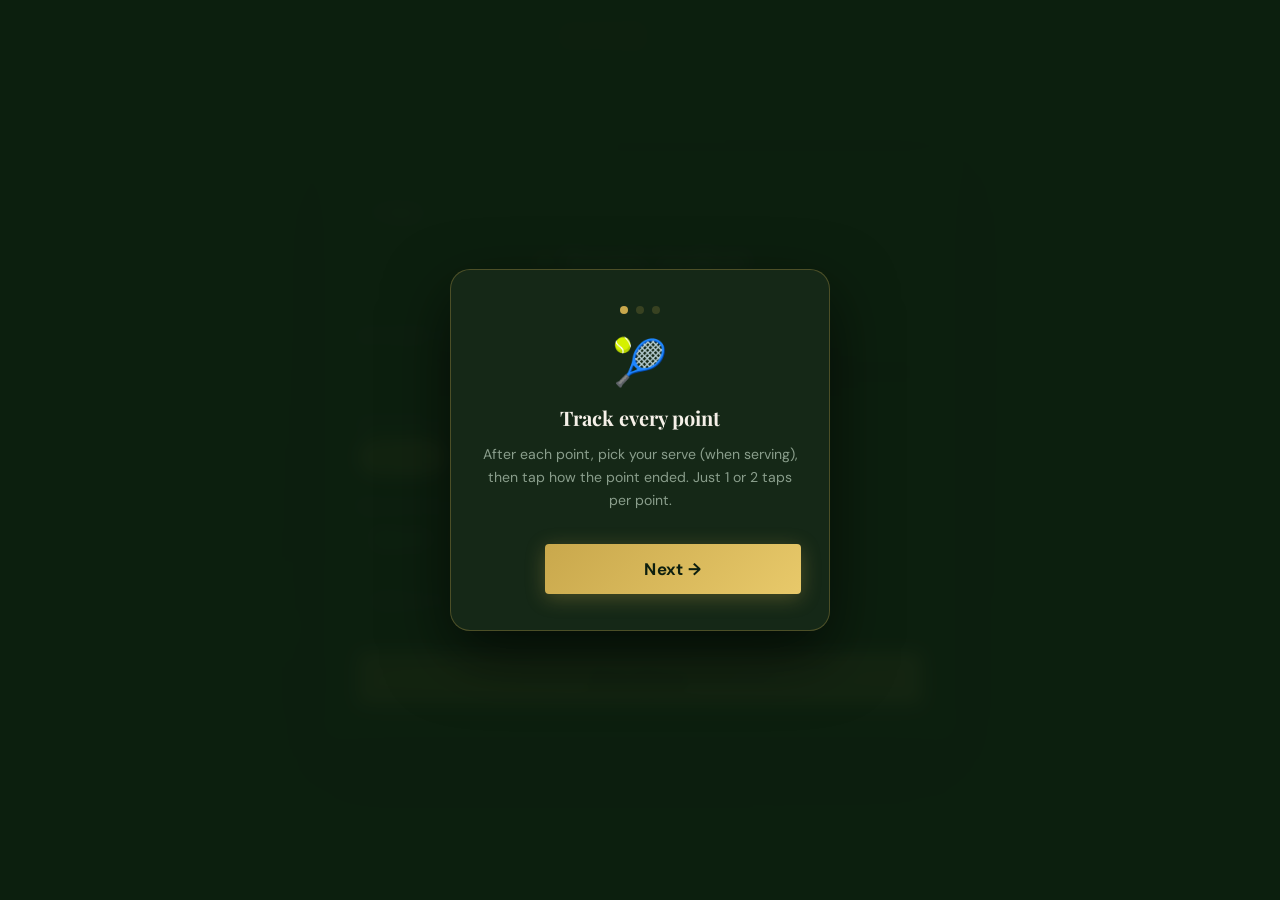
==== commit f16f66b9: "Merge branch 'fewer-taps-per-point' into arcilla-redesign" ====
--- a/index.html
+++ b/index.html
@@ -222,18 +222,10 @@
         </div>
 
         <div class="setup-field">
-          <label for="setup-club">Club / Venue</label>
-          <input type="text" id="setup-club" class="setup-input" placeholder="e.g. Royal Tennis Club" maxlength="60" autocomplete="off">
-        </div>
-
-        <div class="setup-field">
-          <label>Match Phase</label>
-          <div class="setup-opts" data-group="phase">
-            <button class="setup-opt active" data-value="friendly"    onclick="selectOpt(this)">Friendly</button>
-            <button class="setup-opt"        data-value="round-robin" onclick="selectOpt(this)">Round Robin</button>
-            <button class="setup-opt"        data-value="quarters"    onclick="selectOpt(this)">Quarters</button>
-            <button class="setup-opt"        data-value="semis"       onclick="selectOpt(this)">Semis</button>
-            <button class="setup-opt"        data-value="final"       onclick="selectOpt(this)">Final</button>
+          <label>Starting As</label>
+          <div class="setup-opts" data-group="role">
+            <button class="setup-opt active" data-value="serving" onclick="selectOpt(this)">Serving</button>
+            <button class="setup-opt" data-value="returning" onclick="selectOpt(this)">Returning</button>
           </div>
         </div>
 
@@ -246,54 +238,67 @@
           </div>
         </div>
 
-        <div class="setup-field">
-          <label>Games per Set</label>
-          <div class="setup-opts" data-group="games">
-            <button class="setup-opt" data-value="4" onclick="selectOpt(this)">4 games</button>
-            <button class="setup-opt active" data-value="6" onclick="selectOpt(this)">6 games</button>
-            <button class="setup-opt" data-value="8" onclick="selectOpt(this)">8 games</button>
+        <details class="setup-advanced" id="setup-advanced">
+          <summary>More options <span class="setup-summary" id="setup-summary"></span></summary>
+          <div class="setup-advanced-body">
+            <div class="setup-field">
+              <label for="setup-club">Club / Venue</label>
+              <input type="text" id="setup-club" class="setup-input" placeholder="e.g. Royal Tennis Club" maxlength="60" autocomplete="off">
+            </div>
+
+            <div class="setup-field">
+              <label>Match Phase</label>
+              <div class="setup-opts" data-group="phase">
+                <button class="setup-opt active" data-value="friendly"    onclick="selectOpt(this)">Friendly</button>
+                <button class="setup-opt"        data-value="round-robin" onclick="selectOpt(this)">Round Robin</button>
+                <button class="setup-opt"        data-value="quarters"    onclick="selectOpt(this)">Quarters</button>
+                <button class="setup-opt"        data-value="semis"       onclick="selectOpt(this)">Semis</button>
+                <button class="setup-opt"        data-value="final"       onclick="selectOpt(this)">Final</button>
+              </div>
+            </div>
+
+            <div class="setup-field">
+              <label>Games per Set</label>
+              <div class="setup-opts" data-group="games">
+                <button class="setup-opt" data-value="4" onclick="selectOpt(this)">4 games</button>
+                <button class="setup-opt active" data-value="6" onclick="selectOpt(this)">6 games</button>
+                <button class="setup-opt" data-value="8" onclick="selectOpt(this)">8 games</button>
+              </div>
+            </div>
+
+            <div class="setup-field">
+              <label>Tiebreak at 6 – 6</label>
+              <div class="setup-opts" data-group="tiebreak">
+                <button class="setup-opt active" data-value="yes" onclick="selectOpt(this)">Yes</button>
+                <button class="setup-opt" data-value="no" onclick="selectOpt(this)">No</button>
+              </div>
+            </div>
+
+            <div class="setup-field">
+              <label>At 40 – 40</label>
+              <div class="setup-opts" data-group="deuce">
+                <button class="setup-opt active" data-value="yes" onclick="selectOpt(this)">Advantage (Deuce)</button>
+                <button class="setup-opt" data-value="no" onclick="selectOpt(this)">No-Advantage</button>
+              </div>
+            </div>
+
+            <div class="setup-field" id="field-finalset">
+              <label>Final Set</label>
+              <div class="setup-opts" data-group="finalset">
+                <button class="setup-opt active" data-value="full" onclick="selectOpt(this)">Full Set</button>
+                <button class="setup-opt" data-value="tiebreak" onclick="selectOpt(this)">Tie-Break</button>
+              </div>
+            </div>
+
+            <div class="setup-field" id="field-tblength" style="display:none">
+              <label>Tie-Break Length</label>
+              <div class="setup-opts" data-group="tblength">
+                <button class="setup-opt active" data-value="7" onclick="selectOpt(this)">First to 7</button>
+                <button class="setup-opt" data-value="10" onclick="selectOpt(this)">First to 10</button>
+              </div>
+            </div>
           </div>
-        </div>
-
-        <div class="setup-field">
-          <label>Tiebreak at 6 – 6</label>
-          <div class="setup-opts" data-group="tiebreak">
-            <button class="setup-opt active" data-value="yes" onclick="selectOpt(this)">Yes</button>
-            <button class="setup-opt" data-value="no" onclick="selectOpt(this)">No</button>
-          </div>
-        </div>
-
-        <div class="setup-field">
-          <label>At 40 – 40</label>
-          <div class="setup-opts" data-group="deuce">
-            <button class="setup-opt active" data-value="yes" onclick="selectOpt(this)">Advantage (Deuce)</button>
-            <button class="setup-opt" data-value="no" onclick="selectOpt(this)">No-Advantage</button>
-          </div>
-        </div>
-
-        <div class="setup-field">
-          <label>Starting As</label>
-          <div class="setup-opts" data-group="role">
-            <button class="setup-opt active" data-value="serving" onclick="selectOpt(this)">Serving</button>
-            <button class="setup-opt" data-value="returning" onclick="selectOpt(this)">Returning</button>
-          </div>
-        </div>
-
-        <div class="setup-field" id="field-finalset">
-          <label>Final Set</label>
-          <div class="setup-opts" data-group="finalset">
-            <button class="setup-opt active" data-value="full" onclick="selectOpt(this)">Full Set</button>
-            <button class="setup-opt" data-value="tiebreak" onclick="selectOpt(this)">Tie-Break</button>
-          </div>
-        </div>
-
-        <div class="setup-field" id="field-tblength" style="display:none">
-          <label>Tie-Break Length</label>
-          <div class="setup-opts" data-group="tblength">
-            <button class="setup-opt active" data-value="7" onclick="selectOpt(this)">First to 7</button>
-            <button class="setup-opt" data-value="10" onclick="selectOpt(this)">First to 10</button>
-          </div>
-        </div>
+        </details>
 
         <button class="start-btn" onclick="startMatch()">Start Match</button>
       </div>
--- a/style.css
+++ b/style.css
@@ -480,6 +480,19 @@
 }
 #input-name::placeholder { color: rgba(138,158,140,0.45); }
 #input-name:focus { border-color: var(--gold); box-shadow: 0 0 0 2px rgba(201,168,76,0.35); }
+
+/* Setup: collapsed advanced options */
+.setup-advanced { border: 1px solid rgba(201,168,76,0.15); border-radius: var(--radius); padding: 0 14px; }
+.setup-advanced > summary {
+    list-style: none; cursor: pointer; padding: 12px 0;
+    font-size: 0.68rem; font-weight: 600; letter-spacing: 0.2em;
+    text-transform: uppercase; color: var(--text-dim);
+}
+.setup-advanced > summary::-webkit-details-marker { display: none; }
+.setup-advanced > summary::after { content: '▾'; float: right; color: var(--gold); }
+.setup-advanced[open] > summary::after { content: '▴'; }
+.setup-summary { margin-left: 6px; letter-spacing: 0.04em; text-transform: none; font-weight: 400; color: var(--gold); }
+.setup-advanced-body { display: flex; flex-direction: column; gap: 18px; padding: 4px 0 16px; }
 
 .setup-opts { display: flex; gap: 8px; flex-wrap: wrap; }
 .setup-opt {
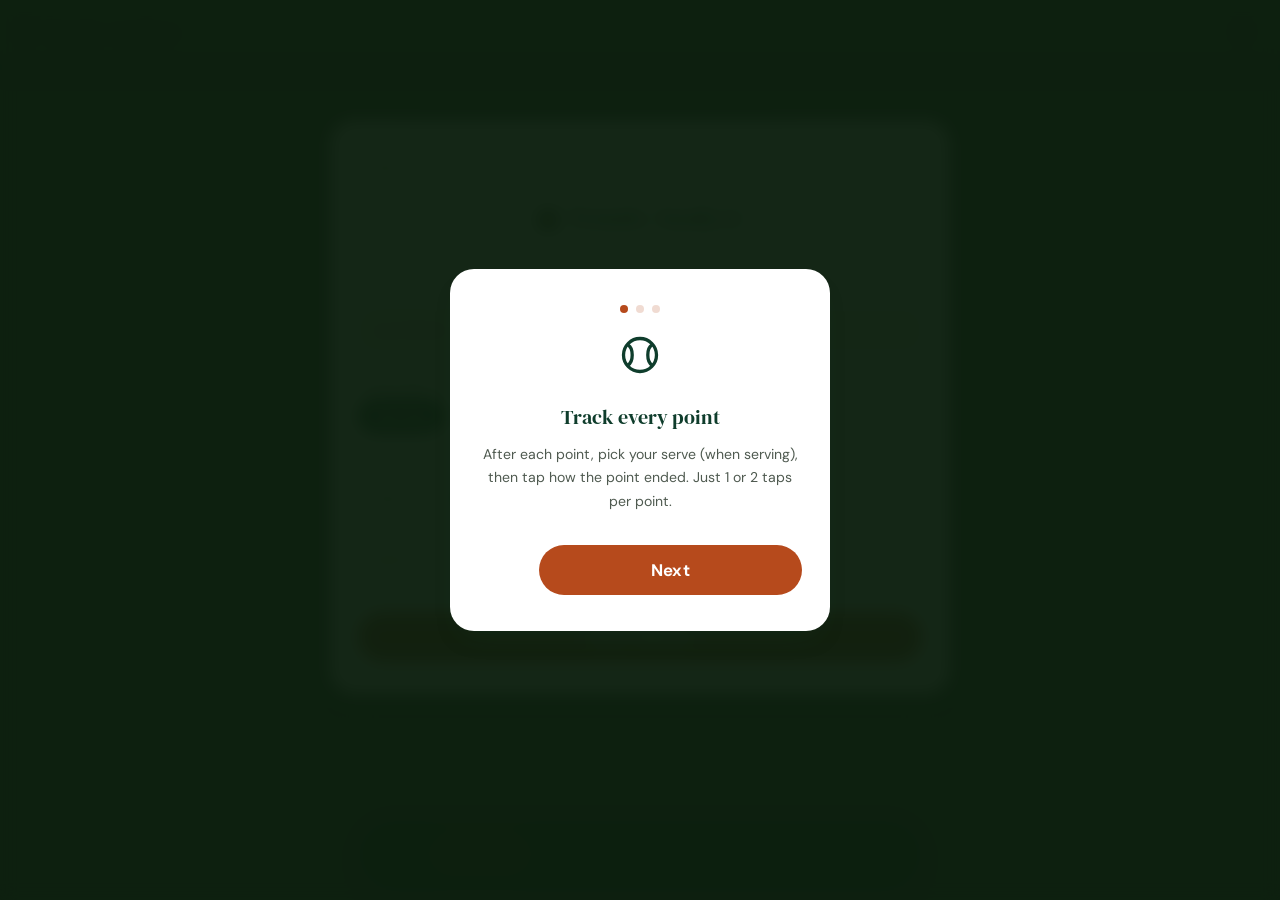
==== commit d0b37cf7: "Rediseño Arcilla (estilo L): paleta, marcador, favoritos, tab bar flotante, logo e iconos PWA Co-Aut" ====
--- a/index.html
+++ b/index.html
@@ -6,15 +6,15 @@
     <title>Tennis Analyst</title>
     <link rel="preconnect" href="https://fonts.googleapis.com">
     <link rel="preconnect" href="https://fonts.gstatic.com" crossorigin>
-    <link href="https://fonts.googleapis.com/css2?family=Playfair+Display:ital,wght@0,400;0,600;0,700;0,800;1,400&family=DM+Sans:wght@300;400;500;600;700&display=swap" rel="stylesheet">
+    <link href="https://fonts.googleapis.com/css2?family=DM+Serif+Display&family=DM+Sans:wght@400;500;600;700&display=swap" rel="stylesheet">
     <link rel="stylesheet" href="style.css">
     <link rel="manifest" href="/manifest.json">
-    <meta name="theme-color" content="#c9a84c">
+    <meta name="theme-color" content="#14513a">
     <meta name="apple-mobile-web-app-capable" content="yes">
     <meta name="apple-mobile-web-app-status-bar-style" content="black-translucent">
     <meta name="apple-mobile-web-app-title" content="Tennis Analyst">
     <link rel="icon" href="/logo.svg" type="image/svg+xml">
-    <link rel="apple-touch-icon" href="/icon.svg">
+    <link rel="apple-touch-icon" href="/icon-180.png">
 </head>
 <body>
 
@@ -23,18 +23,13 @@
             <img src="/logo.svg" alt="" class="brand-logo">
             <span class="brand-name">Tennis Analyst</span>
         </div>
-        <nav>
-            <button class="nav-btn active" id="nav-tracker" onclick="switchView('tracker')">Tracker</button>
-            <button class="nav-btn" id="nav-stats" onclick="switchView('stats')">Stats</button>
-            <button class="nav-btn" id="nav-insights" onclick="switchView('insights')">Insights</button>
-        </nav>
         <div class="nav-dropdown">
-            <button class="nav-dropdown-btn" onclick="toggleDropdown(event)">☰</button>
+            <button class="nav-dropdown-btn" onclick="toggleDropdown(event)"><svg aria-hidden="true" width="22" height="22" viewBox="0 0 24 24" fill="none" stroke="currentColor" stroke-width="2.2" stroke-linecap="round" stroke-linejoin="round"><path d="M4 7h16M4 12h16M4 17h16"/></svg></button>
             <div class="nav-dropdown-menu" id="nav-menu">
-                <a href="/home"    class="nav-drop-item">🏠 Home</a>
-                <a href="/"        class="nav-drop-item">🎾 Tracker</a>
-                <a href="/profile" class="nav-drop-item">👤 Account</a>
-                <button class="nav-drop-item nav-drop-logout" onclick="logoutUser()">🚪 Log Out</button>
+                <a href="/home"    class="nav-drop-item">Home</a>
+                <a href="/"        class="nav-drop-item">Tracker</a>
+                <a href="/profile" class="nav-drop-item">Account</a>
+                <button class="nav-drop-item nav-drop-logout" onclick="logoutUser()">Log Out</button>
             </div>
         </div>
     </header>
@@ -42,37 +37,20 @@
     <!-- TRACKER VIEW -->
     <main id="view-tracker" class="view active">
 
-        <div class="scoreboard-players">
-            <span id="scoreboard-player">Player</span>
-            <span class="vs-label">vs</span>
-            <span id="scoreboard-opponent">Opponent</span>
-        </div>
-
-        <div class="serve-status returning" id="serve-status">
-            <span class="serve-dot"></span>
-            <span id="serve-status-text">Returning</span>
-        </div>
-
-        <div class="scoreboard-card">
-            <div class="score-col">
-                <div class="score-label">Sets</div>
-                <div class="score-value" id="sets">0 – 0</div>
-            </div>
-            <div class="score-divider"></div>
-            <div class="score-col">
-                <div class="score-label">Games</div>
-                <div class="score-value" id="games">0 – 0</div>
-            </div>
-            <div class="score-divider"></div>
-            <div class="score-col">
-                <div class="score-label">Points</div>
-                <div class="score-value" id="points">0 – 0</div>
-            </div>
-        </div>
-
-        <!-- Undo last point -->
-        <div class="undo-row">
-            <button class="undo-btn" onclick="undoLastPoint()">↩ Undo Last Point</button>
+        <div class="scoreboard" role="group" aria-label="Score">
+            <div class="sb-head"><span></span><span>Sets</span><span>Games</span><span>Points</span></div>
+            <div class="sb-row" id="sb-row-1">
+                <div class="sb-name"><span class="sb-dot" id="sb-dot-1" aria-hidden="true"></span><span id="scoreboard-player">Player</span><span class="sb-sr" id="sb-serve-1"></span></div>
+                <div class="sb-num" id="sb-sets-1">0</div>
+                <div class="sb-num" id="sb-games-1">0</div>
+                <div class="sb-num sb-pts" id="sb-pts-1">0</div>
+            </div>
+            <div class="sb-row" id="sb-row-2">
+                <div class="sb-name"><span class="sb-dot" id="sb-dot-2" aria-hidden="true"></span><span id="scoreboard-opponent">Opponent</span><span class="sb-sr" id="sb-serve-2"></span></div>
+                <div class="sb-num" id="sb-sets-2">0</div>
+                <div class="sb-num" id="sb-games-2">0</div>
+                <div class="sb-num sb-pts" id="sb-pts-2">0</div>
+            </div>
         </div>
 
         <!-- Step 0: Serve selection (serving only) -->
@@ -90,7 +68,7 @@
                     </button>
                 </div>
                 <button class="outcome-btn df-btn" onclick="selectServe('df')">
-                    <span class="outcome-icon">✗✗</span>
+                    <span class="outcome-icon"><svg aria-hidden="true" width="22" height="22" viewBox="0 0 24 24" fill="none" stroke="currentColor" stroke-width="2.2" stroke-linecap="round" stroke-linejoin="round"><path d="M6 6l12 12M18 6L6 18"/></svg></span>
                     <span class="outcome-label">Double Fault</span>
                 </button>
             </div>
@@ -99,17 +77,29 @@
         <!-- Step 1: How did the point end? (one tap = outcome + method) -->
         <div id="step-1" class="step">
             <div id="step1-back-row" style="display:none; width:100%">
-                <button class="back-btn" onclick="goBackToServe()">← Back</button>
+                <button class="back-btn" onclick="goBackToServe()">Back</button>
             </div>
             <p class="step-question">How did the point end?</p>
-            <div class="point-section">
-                <p class="point-section-title win">I won it</p>
+            <div class="point-section" id="sec-win">
+                <div class="point-section-head">
+                    <p class="point-section-title win"><svg aria-hidden="true" width="15" height="15" viewBox="0 0 24 24" fill="none" stroke="currentColor" stroke-width="3.2" stroke-linecap="round" stroke-linejoin="round"><path d="M5 13l4 4L19 7"/></svg>I won it</p>
+                    <button type="button" class="fav-edit-btn" id="edit-win" onclick="toggleFavEdit('win')"><svg aria-hidden="true" width="14" height="14" viewBox="0 0 24 24" fill="none" stroke="currentColor" stroke-width="2" stroke-linecap="round" stroke-linejoin="round"><path d="M4 20h4L19 9l-4-4L4 16z"/></svg><span>Edit</span></button>
+                </div>
+                <p class="fav-hint" id="hint-win" hidden>Pick exactly 3 favorites</p>
                 <div class="method-grid" id="grid-win"></div>
             </div>
-            <div class="point-section">
-                <p class="point-section-title lose">I lost it</p>
+            <div class="point-section" id="sec-lose">
+                <div class="point-section-head">
+                    <p class="point-section-title lose"><svg aria-hidden="true" width="15" height="15" viewBox="0 0 24 24" fill="none" stroke="currentColor" stroke-width="3.2" stroke-linecap="round" stroke-linejoin="round"><path d="M6 6l12 12M18 6L6 18"/></svg>I lost it</p>
+                    <button type="button" class="fav-edit-btn" id="edit-lose" onclick="toggleFavEdit('lose')"><svg aria-hidden="true" width="14" height="14" viewBox="0 0 24 24" fill="none" stroke="currentColor" stroke-width="2" stroke-linecap="round" stroke-linejoin="round"><path d="M4 20h4L19 9l-4-4L4 16z"/></svg><span>Edit</span></button>
+                </div>
+                <p class="fav-hint" id="hint-lose" hidden>Pick exactly 3 favorites</p>
                 <div class="method-grid" id="grid-lose"></div>
             </div>
+        </div>
+
+        <div class="undo-row">
+            <button class="undo-btn" onclick="undoLastPoint()"><svg aria-hidden="true" width="18" height="18" viewBox="0 0 24 24" fill="none" stroke="currentColor" stroke-width="2.4" stroke-linecap="round" stroke-linejoin="round"><path d="M9 14L4 9l5-5"/><path d="M4 9h10a6 6 0 010 12h-3"/></svg>Undo last point</button>
         </div>
 
         <!-- Toast notification -->
@@ -199,7 +189,7 @@
         <h2 class="section-title">Practice Plan</h2>
 
         <div id="insights-empty" class="insights-empty">
-            <div class="empty-icon">📋</div>
+            <div class="empty-icon"><svg aria-hidden="true" width="40" height="40" viewBox="0 0 24 24" fill="none" stroke="currentColor" stroke-width="1.8" stroke-linecap="round" stroke-linejoin="round"><path d="M5 4h14v16H5zM9 9h6M9 13h6M9 17h3"/></svg></div>
             <p class="empty-title">Not enough data yet</p>
             <p class="empty-sub">Play at least 5 points to generate your personalized practice plan.</p>
         </div>
@@ -212,7 +202,7 @@
 
     <div id="view-setup" class="setup-screen">
       <div class="setup-card">
-        <button class="back-btn setup-back-btn" onclick="window.location.href='/home'">← Back</button>
+        <button class="back-btn setup-back-btn" onclick="window.location.href='/home'">Back</button>
         <div class="setup-logo"><img src="/logo.svg" alt="" class="setup-logo-img"> Tennis Analyst</div>
         <p class="setup-sub">Configure your match</p>
 
@@ -304,6 +294,8 @@
       </div>
     </div>
 
+    <nav class="tabbar" aria-label="Main"><button class="nav-btn active" id="nav-tracker" onclick="switchView('tracker')"><svg aria-hidden="true" width="22" height="22" viewBox="0 0 24 24" fill="none" stroke="currentColor" stroke-width="2.2" stroke-linecap="round" stroke-linejoin="round"><circle cx="12" cy="12" r="9"/><path d="M5.5 6.5c3 2 3 9 0 11M18.5 6.5c-3 2-3 9 0 11"/></svg><span>Tracker</span></button><button class="nav-btn" id="nav-stats" onclick="switchView('stats')"><svg aria-hidden="true" width="22" height="22" viewBox="0 0 24 24" fill="none" stroke="currentColor" stroke-width="2.2" stroke-linecap="round" stroke-linejoin="round"><path d="M5 20V10M12 20V4M19 20v-7"/></svg><span>Stats</span></button><button class="nav-btn" id="nav-insights" onclick="switchView('insights')"><svg aria-hidden="true" width="22" height="22" viewBox="0 0 24 24" fill="none" stroke="currentColor" stroke-width="2.2" stroke-linecap="round" stroke-linejoin="round"><path d="M5 4h14v16H5zM9 9h6M9 13h6M9 17h3"/></svg><span>Insights</span></button></nav>
+
     <!-- ONBOARDING OVERLAY -->
     <div id="onboarding-overlay" class="onboarding-overlay" style="display:none">
         <div class="onboarding-card">
@@ -313,23 +305,23 @@
                 <span class="onboard-dot"        id="odot-2"></span>
             </div>
             <div class="onboard-step active" id="ostep-0">
-                <div class="onboard-icon">🎾</div>
+                <div class="onboard-icon"><svg aria-hidden="true" width="44" height="44" viewBox="0 0 24 24" fill="none" stroke="currentColor" stroke-width="1.8" stroke-linecap="round" stroke-linejoin="round"><circle cx="12" cy="12" r="9"/><path d="M5.5 6.5c3 2 3 9 0 11M18.5 6.5c-3 2-3 9 0 11"/></svg></div>
                 <h3 class="onboard-title">Track every point</h3>
                 <p class="onboard-desc">After each point, pick your serve (when serving), then tap how the point ended. Just 1 or 2 taps per point.</p>
             </div>
             <div class="onboard-step" id="ostep-1">
-                <div class="onboard-icon">📊</div>
+                <div class="onboard-icon"><svg aria-hidden="true" width="44" height="44" viewBox="0 0 24 24" fill="none" stroke="currentColor" stroke-width="1.8" stroke-linecap="round" stroke-linejoin="round"><path d="M5 20V10M12 20V4M19 20v-7"/></svg></div>
                 <h3 class="onboard-title">Live score &amp; stats</h3>
-                <p class="onboard-desc">The scoreboard updates automatically. Tap Stats at the top anytime to see a full shot breakdown as the match progresses.</p>
+                <p class="onboard-desc">The scoreboard updates automatically. Tap Stats at the bottom anytime to see a full shot breakdown as the match progresses.</p>
             </div>
             <div class="onboard-step" id="ostep-2">
-                <div class="onboard-icon">💡</div>
+                <div class="onboard-icon"><svg aria-hidden="true" width="44" height="44" viewBox="0 0 24 24" fill="none" stroke="currentColor" stroke-width="1.8" stroke-linecap="round" stroke-linejoin="round"><path d="M13 3L5 14h6l-1 7 8-11h-6z"/></svg></div>
                 <h3 class="onboard-title">Save &amp; improve</h3>
                 <p class="onboard-desc">At the end of the match, save it to a profile. Premium members get a personalized practice plan built around their weaknesses.</p>
             </div>
             <div class="onboard-nav">
-                <button class="back-btn" id="onboard-prev" onclick="onboardStep(-1)" style="visibility:hidden">← Back</button>
-                <button class="start-btn" id="onboard-next" onclick="onboardStep(1)">Next →</button>
+                <button class="back-btn" id="onboard-prev" onclick="onboardStep(-1)" style="visibility:hidden">Back</button>
+                <button class="start-btn" id="onboard-next" onclick="onboardStep(1)">Next</button>
             </div>
         </div>
     </div>
--- a/style.css
+++ b/style.css
@@ -1,4 +1,4 @@
-@import url('https://fonts.googleapis.com/css2?family=Playfair+Display:ital,wght@0,400;0,600;0,700;0,800;1,400&family=DM+Sans:wght@300;400;500;600;700&display=swap');
+@import url('https://fonts.googleapis.com/css2?family=DM+Serif+Display&family=DM+Sans:wght@400;500;600;700&display=swap');
 
 *, *::before, *::after { box-sizing: border-box; margin: 0; padding: 0; }
 
@@ -11,34 +11,31 @@
 button:disabled { opacity: 0.55; cursor: not-allowed; transform: none !important; filter: none !important; }
 
 :root {
-    --forest:       #0d1f0f;
-    --forest-mid:   #162918;
-    --forest-light: #1e3520;
-    --ivory:        #f5f0e8;
-    --ivory-dim:    #e8e0cc;
-    --gold:         #c9a84c;
-    --gold-light:   #e8c96a;
-    --text-dim:     #8a9e8c;
-    --white:        #fafaf8;
-    --red:          rgba(255,100,100,0.9);
-    --red-dim:      rgba(255,100,100,0.15);
-    /* Legacy aliases — keep for any JS-generated inline styles */
-    --text:         #f5f0e8;
-    --muted:        #8a9e8c;
-    --radius:       4px;
-    --radius-lg:    10px;
+    /* Arcilla palette (clay court) */
+    --forest:       #faf3e4;   /* page background (cream) */
+    --forest-mid:   #fffaf1;   /* cards */
+    --forest-light: #f1e8d3;   /* inputs, hover */
+    --ivory:        #0f3d2c;   /* main text (court green ink) */
+    --ivory-dim:    #4f5a50;   /* secondary text */
+    --gold:         #b64a1c;   /* accent (clay) */
+    --gold-light:   #c5521f;
+    --text-dim:     #4f5a50;
+    --white:        #fffaf1;
+    --red:          #14513a;   /* "lost" = court green */
+    --red-dim:      rgba(20,81,58,0.12);
+    --green:        #14513a;   /* court green: header, tab bar */
+    --green-dark:   #0f3d2c;
+    --cream:        #faf3e4;
+    --line:         #eee4cf;
+    --text:         #0f3d2c;
+    --muted:        #4f5a50;
+    --radius:       16px;
+    --radius-lg:    24px;
 }
 
 /* ── BODY ───────────────────────────────────── */
 body {
     background-color: var(--forest);
-    background-image:
-        linear-gradient(rgba(201,168,76,0.05) 1px, transparent 1px),
-        linear-gradient(90deg, rgba(201,168,76,0.05) 1px, transparent 1px),
-        radial-gradient(ellipse 80% 60% at 10% 20%, rgba(30,53,32,0.6) 0%, transparent 60%),
-        radial-gradient(ellipse 60% 50% at 90% 80%, rgba(22,41,24,0.5) 0%, transparent 60%);
-    background-size: 40px 40px, 40px 40px, 100% 100%, 100% 100%;
-    background-attachment: fixed;
     color: var(--ivory);
     font-family: 'DM Sans', system-ui, sans-serif;
     min-height: 100vh;
@@ -53,7 +50,7 @@
     justify-content: space-between;
     padding: 16px 24px;
     background: var(--forest-mid);
-    border-bottom: 1px solid rgba(201,168,76,0.15);
+    border-bottom: 1px solid rgba(182,74,28,0.15);
     position: sticky;
     top: 0;
     z-index: 10;
@@ -67,9 +64,9 @@
     display: block; flex-shrink: 0;
 }
 .brand-name {
-    font-family: 'Playfair Display', serif;
+    font-family: 'DM Serif Display', serif;
     font-size: 1.2rem;
-    font-weight: 700;
+    font-weight: 400;
     color: var(--ivory);
     letter-spacing: 0.02em;
 }
@@ -77,7 +74,7 @@
 nav { display: flex; gap: 6px; }
 .nav-btn {
     padding: 8px 20px;
-    border: 1px solid rgba(201,168,76,0.25);
+    border: 1px solid rgba(182,74,28,0.25);
     border-radius: var(--radius);
     background: transparent;
     color: var(--text-dim);
@@ -88,7 +85,7 @@
     text-decoration: none;
     transition: all 0.2s;
 }
-.nav-btn:hover { color: var(--gold); border-color: rgba(201,168,76,0.5); }
+.nav-btn:hover { color: var(--gold); border-color: rgba(182,74,28,0.5); }
 .nav-btn.active {
     background: linear-gradient(135deg, var(--gold) 0%, var(--gold-light) 100%);
     border-color: var(--gold);
@@ -114,7 +111,7 @@
     justify-content: center;
     gap: 0;
     background: var(--forest-mid);
-    border: 1px solid rgba(201,168,76,0.15);
+    border: 1px solid rgba(182,74,28,0.15);
     border-radius: var(--radius-lg);
     padding: 20px 32px;
     width: 100%;
@@ -128,7 +125,7 @@
     position: absolute;
     top: -60%; right: -15%;
     width: 240px; height: 240px;
-    background: radial-gradient(circle, rgba(201,168,76,0.07) 0%, transparent 70%);
+    background: radial-gradient(circle, rgba(182,74,28,0.07) 0%, transparent 70%);
     border-radius: 50%;
     pointer-events: none;
 }
@@ -140,13 +137,13 @@
     color: var(--text-dim);
 }
 .score-value {
-    font-family: 'Playfair Display', serif;
-    font-size: 1.8rem; font-weight: 700;
+    font-family: 'DM Serif Display', serif;
+    font-size: 1.8rem; font-weight: 400;
     color: var(--ivory); letter-spacing: 0.04em;
 }
 .score-divider {
     width: 1px; height: 48px;
-    background: rgba(201,168,76,0.2);
+    background: rgba(182,74,28,0.2);
     margin: 0 16px;
 }
 
@@ -163,8 +160,8 @@
     to   { opacity: 1; transform: translateY(0); }
 }
 .step-question {
-    font-family: 'Playfair Display', serif;
-    font-size: 1.3rem; font-weight: 600;
+    font-family: 'DM Serif Display', serif;
+    font-size: 1.3rem; font-weight: 400;
     color: var(--ivory); text-align: center;
 }
 
@@ -183,17 +180,17 @@
 .outcome-btn:active { transform: translateY(0); }
 
 .win-btn {
-    background: linear-gradient(145deg, rgba(201,168,76,0.07) 0%, rgba(201,168,76,0.14) 100%);
-    border-color: rgba(201,168,76,0.35);
+    background: linear-gradient(145deg, rgba(182,74,28,0.07) 0%, rgba(182,74,28,0.14) 100%);
+    border-color: rgba(182,74,28,0.35);
     box-shadow: 0 4px 20px rgba(0,0,0,0.35);
 }
 .lose-btn {
-    background: linear-gradient(145deg, rgba(255,100,100,0.07) 0%, rgba(255,100,100,0.14) 100%);
-    border-color: rgba(255,100,100,0.3);
+    background: linear-gradient(145deg, rgba(20,81,58,0.07) 0%, rgba(20,81,58,0.14) 100%);
+    border-color: rgba(20,81,58,0.3);
     box-shadow: 0 4px 20px rgba(0,0,0,0.35);
 }
-.win-btn:hover  { box-shadow: 0 12px 32px rgba(0,0,0,0.4), 0 0 24px rgba(201,168,76,0.2); }
-.lose-btn:hover { box-shadow: 0 12px 32px rgba(0,0,0,0.4), 0 0 24px rgba(255,100,100,0.2); }
+.win-btn:hover  { box-shadow: 0 12px 32px rgba(0,0,0,0.4), 0 0 24px rgba(182,74,28,0.2); }
+.lose-btn:hover { box-shadow: 0 12px 32px rgba(0,0,0,0.4), 0 0 24px rgba(20,81,58,0.2); }
 
 .outcome-icon { font-size: 3rem; font-weight: 900; line-height: 1; }
 .win-btn  .outcome-icon { color: var(--gold); }
@@ -205,14 +202,14 @@
 .back-btn {
     align-self: flex-start;
     background: transparent;
-    border: 1px solid rgba(201,168,76,0.2);
+    border: 1px solid rgba(182,74,28,0.2);
     color: var(--text-dim);
     padding: 6px 14px; border-radius: var(--radius);
     font-family: 'DM Sans', sans-serif;
     font-size: 0.85rem; font-weight: 500; cursor: pointer;
     transition: color 0.2s, border-color 0.2s;
 }
-.back-btn:hover { color: var(--gold); border-color: rgba(201,168,76,0.5); }
+.back-btn:hover { color: var(--gold); border-color: rgba(182,74,28,0.5); }
 
 /* Step 1: win + lose methods on one screen */
 .point-section { width: 100%; display: flex; flex-direction: column; gap: 10px; }
@@ -221,7 +218,7 @@
     text-transform: uppercase; margin: 6px 0 0;
 }
 .point-section-title.win  { color: var(--gold); }
-.point-section-title.lose { color: rgba(255,120,120,0.9); }
+.point-section-title.lose { color: rgba(20,81,58,0.9); }
 /* Compact buttons so both lists fit on a phone screen without scrolling */
 .point-section .method-grid { grid-template-columns: 1fr 1fr 1fr; gap: 6px; }
 .point-section .method-btn { padding: 6px 4px; gap: 2px; min-height: 50px; }
@@ -244,15 +241,15 @@
 .method-btn:hover { transform: translateY(-2px); filter: brightness(1.12); }
 .method-btn:active { transform: translateY(0); filter: brightness(0.95); }
 .method-btn.win-method {
-    background: linear-gradient(145deg, rgba(201,168,76,0.06) 0%, rgba(201,168,76,0.12) 100%);
-    border-color: rgba(201,168,76,0.2);
+    background: linear-gradient(145deg, rgba(182,74,28,0.06) 0%, rgba(182,74,28,0.12) 100%);
+    border-color: rgba(182,74,28,0.2);
 }
 .method-btn.lose-method {
-    background: linear-gradient(145deg, rgba(255,100,100,0.06) 0%, rgba(255,100,100,0.12) 100%);
-    border-color: rgba(255,100,100,0.2);
-}
-.method-btn.win-method:hover  { box-shadow: 0 4px 16px rgba(0,0,0,0.3), 0 0 12px rgba(201,168,76,0.15); }
-.method-btn.lose-method:hover { box-shadow: 0 4px 16px rgba(0,0,0,0.3), 0 0 12px rgba(255,100,100,0.15); }
+    background: linear-gradient(145deg, rgba(20,81,58,0.06) 0%, rgba(20,81,58,0.12) 100%);
+    border-color: rgba(20,81,58,0.2);
+}
+.method-btn.win-method:hover  { box-shadow: 0 4px 16px rgba(0,0,0,0.3), 0 0 12px rgba(182,74,28,0.15); }
+.method-btn.lose-method:hover { box-shadow: 0 4px 16px rgba(0,0,0,0.3), 0 0 12px rgba(20,81,58,0.15); }
 .method-emoji { font-size: 2rem; line-height: 1; }
 .method-label { font-size: 0.88rem; font-weight: 600; color: var(--ivory-dim); text-align: center; }
 
@@ -261,7 +258,7 @@
     position: fixed; bottom: calc(env(safe-area-inset-bottom, 0px) + 72px); left: 50%;
     transform: translateX(-50%) translateY(20px);
     background: var(--forest-light);
-    border: 1px solid rgba(201,168,76,0.3);
+    border: 1px solid rgba(182,74,28,0.3);
     color: var(--ivory);
     padding: 12px 28px; border-radius: 50px;
     font-family: 'DM Sans', sans-serif;
@@ -282,7 +279,7 @@
 .stats-tabs {
     display: flex;
     background: rgba(0,0,0,0.3);
-    border: 1px solid rgba(201,168,76,0.15);
+    border: 1px solid rgba(182,74,28,0.15);
     border-radius: var(--radius); padding: 3px; gap: 3px; flex-shrink: 0;
 }
 .stats-tab {
@@ -298,15 +295,15 @@
 }
 
 .section-title {
-    font-family: 'Playfair Display', serif;
-    font-size: 1.3rem; font-weight: 700;
+    font-family: 'DM Serif Display', serif;
+    font-size: 1.3rem; font-weight: 400;
     color: var(--ivory); letter-spacing: 0.01em;
     align-self: flex-start; width: 100%; max-width: 500px;
 }
 
 .stat-card {
     background: var(--forest-mid);
-    border: 1px solid rgba(201,168,76,0.12);
+    border: 1px solid rgba(182,74,28,0.12);
     border-radius: var(--radius-lg);
     padding: 20px; width: 100%; max-width: 500px;
     display: flex; flex-direction: column; gap: 10px;
@@ -315,8 +312,8 @@
 .overview-card { gap: 16px; }
 .overview-numbers { display: flex; justify-content: space-around; text-align: center; }
 .overview-big {
-    font-family: 'Playfair Display', serif;
-    font-size: 2.4rem; font-weight: 700; line-height: 1;
+    font-family: 'DM Serif Display', serif;
+    font-size: 2.4rem; font-weight: 400; line-height: 1;
 }
 .overview-sub {
     font-size: 0.7rem; font-weight: 600;
@@ -325,11 +322,11 @@
 }
 
 .winner, .green { color: var(--gold); }
-.loser,  .red   { color: rgba(255,100,100,0.9); }
+.loser,  .red   { color: rgba(20,81,58,0.9); }
 .gold           { color: var(--gold); }
-.overview-big.winner, .overview-big.green { text-shadow: 0 0 20px rgba(201,168,76,0.3); }
+.overview-big.winner, .overview-big.green { text-shadow: 0 0 20px rgba(182,74,28,0.3); }
 .overview-big.loser,  .overview-big.red   { text-shadow: none; }
-.overview-big.gold  { text-shadow: 0 0 20px rgba(201,168,76,0.3); }
+.overview-big.gold  { text-shadow: 0 0 20px rgba(182,74,28,0.3); }
 
 .winrate-bar-bg { background: rgba(0,0,0,0.35); border-radius: 99px; height: 6px; overflow: hidden; }
 .winrate-bar-fill {
@@ -346,7 +343,7 @@
 .stat-line {
     display: flex; justify-content: space-between; align-items: center;
     padding: 6px 0;
-    border-bottom: 1px solid rgba(201,168,76,0.08);
+    border-bottom: 1px solid rgba(182,74,28,0.08);
     font-size: 0.9rem; color: var(--ivory-dim);
 }
 .stat-line:last-child { border-bottom: none; }
@@ -355,14 +352,14 @@
 .reset-btn {
     margin-top: 8px; padding: 12px 32px;
     background: transparent;
-    border: 1px solid rgba(255,100,100,0.3);
-    color: rgba(255,100,100,0.8);
+    border: 1px solid rgba(20,81,58,0.3);
+    color: rgba(20,81,58,0.8);
     border-radius: var(--radius);
     font-family: 'DM Sans', sans-serif;
     font-size: 0.9rem; font-weight: 600; cursor: pointer;
     transition: background 0.2s, border-color 0.2s;
 }
-.reset-btn:hover { background: rgba(255,100,100,0.08); border-color: rgba(255,100,100,0.5); }
+.reset-btn:hover { background: rgba(20,81,58,0.08); border-color: rgba(20,81,58,0.5); }
 
 /* ── INSIGHTS VIEW ───────────────────────────── */
 .insights-empty {
@@ -370,7 +367,7 @@
     gap: 12px; padding: 60px 20px; text-align: center;
 }
 .empty-icon { font-size: 3rem; }
-.empty-title { font-family: 'Playfair Display', serif; font-size: 1.2rem; font-weight: 600; color: var(--ivory); }
+.empty-title { font-family: 'DM Serif Display', serif; font-size: 1.2rem; font-weight: 400; color: var(--ivory); }
 .empty-sub { font-size: 0.9rem; color: var(--text-dim); max-width: 280px; line-height: 1.5; }
 
 .insights-content-wrap { display: none; flex-direction: column; align-items: center; gap: 16px; width: 100%; }
@@ -378,12 +375,12 @@
     font-size: 0.65rem; font-weight: 700; letter-spacing: 0.1em;
     text-transform: uppercase; padding: 3px 8px; border-radius: 4px; flex-shrink: 0;
 }
-.insight-badge.winner, .insight-badge.green { background: rgba(201,168,76,0.15); color: var(--gold); }
-.insight-badge.loser,  .insight-badge.red   { background: rgba(255,100,100,0.12); color: rgba(255,100,100,0.9); }
+.insight-badge.winner, .insight-badge.green { background: rgba(182,74,28,0.15); color: var(--gold); }
+.insight-badge.loser,  .insight-badge.red   { background: rgba(20,81,58,0.12); color: rgba(20,81,58,0.9); }
 
 .plan-summary {
     background: var(--forest-mid);
-    border: 1px solid rgba(201,168,76,0.12);
+    border: 1px solid rgba(182,74,28,0.12);
     border-radius: var(--radius); padding: 16px 20px;
     width: 100%; max-width: 500px;
     display: flex; flex-direction: column; gap: 8px;
@@ -399,13 +396,13 @@
 .plan-session {
     width: 100%; max-width: 500px;
     border-radius: var(--radius); overflow: hidden;
-    border: 1px solid rgba(201,168,76,0.12);
+    border: 1px solid rgba(182,74,28,0.12);
 }
 .plan-session-header {
     display: flex; align-items: center; gap: 14px;
     padding: 14px 18px; background: var(--forest-light);
 }
-.plan-session.weakness .plan-session-header { border-left: 3px solid rgba(255,100,100,0.7); }
+.plan-session.weakness .plan-session-header { border-left: 3px solid rgba(20,81,58,0.7); }
 .plan-session.strength .plan-session-header { border-left: 3px solid var(--gold); }
 .plan-session.match    .plan-session-header { border-left: 3px solid var(--gold-light); }
 
@@ -414,7 +411,7 @@
     text-transform: uppercase; color: var(--text-dim); white-space: nowrap;
 }
 .plan-session-info { flex: 1; min-width: 0; }
-.plan-session-title { font-family: 'Playfair Display', serif; font-size: 1rem; font-weight: 600; color: var(--ivory); }
+.plan-session-title { font-family: 'DM Serif Display', serif; font-size: 1rem; font-weight: 400; color: var(--ivory); }
 .plan-session-sub { font-size: 0.78rem; color: var(--text-dim); margin-top: 2px; }
 .plan-duration { font-size: 0.78rem; font-weight: 600; color: var(--gold); white-space: nowrap; }
 
@@ -423,14 +420,14 @@
 .drill-header { display: flex; align-items: center; gap: 10px; }
 .drill-time {
     font-size: 0.68rem; font-weight: 700; color: var(--gold);
-    background: rgba(201,168,76,0.1); border: 1px solid rgba(201,168,76,0.2);
+    background: rgba(182,74,28,0.1); border: 1px solid rgba(182,74,28,0.2);
     border-radius: var(--radius); padding: 2px 7px; white-space: nowrap; flex-shrink: 0;
 }
 .drill-name { font-size: 0.9rem; font-weight: 600; color: var(--ivory); }
 .drill-desc { font-size: 0.84rem; color: var(--text-dim); line-height: 1.55; }
 .drill-cue {
     display: flex; gap: 8px; align-items: flex-start;
-    background: rgba(201,168,76,0.05);
+    background: rgba(182,74,28,0.05);
     border-radius: var(--radius); padding: 8px 12px;
     font-size: 0.82rem; color: var(--ivory-dim); line-height: 1.45;
     border-left: 2px solid var(--gold);
@@ -447,7 +444,7 @@
 .setup-card {
     background: rgba(22,41,24,0.96);
     backdrop-filter: blur(20px); -webkit-backdrop-filter: blur(20px);
-    border: 1px solid rgba(201,168,76,0.22);
+    border: 1px solid rgba(182,74,28,0.22);
     border-radius: var(--radius-lg); padding: 32px 28px;
     width: 100%; max-width: 440px;
     display: flex; flex-direction: column; gap: 24px;
@@ -456,8 +453,8 @@
 }
 .setup-back-btn { align-self: flex-start; margin-bottom: -8px; }
 .setup-logo {
-    font-family: 'Playfair Display', serif;
-    font-size: 1.6rem; font-weight: 700;
+    font-family: 'DM Serif Display', serif;
+    font-size: 1.6rem; font-weight: 400;
     color: var(--ivory); text-align: center; letter-spacing: 0.02em;
 }
 .setup-sub {
@@ -472,17 +469,17 @@
 }
 #input-name {
     width: 100%; background: rgba(0,0,0,0.3);
-    border: 1px solid rgba(201,168,76,0.15);
+    border: 1px solid rgba(182,74,28,0.15);
     color: var(--ivory); padding: 10px 14px;
     border-radius: var(--radius); font-size: 0.95rem;
     font-family: 'DM Sans', sans-serif; outline: none;
     transition: border-color 0.2s, box-shadow 0.2s;
 }
-#input-name::placeholder { color: rgba(138,158,140,0.45); }
-#input-name:focus { border-color: var(--gold); box-shadow: 0 0 0 2px rgba(201,168,76,0.35); }
+#input-name::placeholder { color: rgba(107,82,66,0.45); }
+#input-name:focus { border-color: var(--gold); box-shadow: 0 0 0 2px rgba(182,74,28,0.35); }
 
 /* Setup: collapsed advanced options */
-.setup-advanced { border: 1px solid rgba(201,168,76,0.15); border-radius: var(--radius); padding: 0 14px; }
+.setup-advanced { border: 1px solid rgba(182,74,28,0.15); border-radius: var(--radius); padding: 0 14px; }
 .setup-advanced > summary {
     list-style: none; cursor: pointer; padding: 12px 0;
     font-size: 0.68rem; font-weight: 600; letter-spacing: 0.2em;
@@ -496,13 +493,13 @@
 
 .setup-opts { display: flex; gap: 8px; flex-wrap: wrap; }
 .setup-opt {
-    padding: 8px 16px; border: 1px solid rgba(201,168,76,0.2);
+    padding: 8px 16px; border: 1px solid rgba(182,74,28,0.2);
     border-radius: 50px; background: transparent;
     color: var(--ivory-dim); font-family: 'DM Sans', sans-serif;
     font-size: 0.88rem; font-weight: 500; cursor: pointer;
     transition: background 0.15s, border-color 0.15s, color 0.15s;
 }
-.setup-opt:hover { border-color: rgba(201,168,76,0.5); color: var(--gold); }
+.setup-opt:hover { border-color: rgba(182,74,28,0.5); color: var(--gold); }
 .setup-opt.active {
     background: linear-gradient(135deg, var(--gold) 0%, var(--gold-light) 100%);
     border-color: var(--gold); color: var(--forest); font-weight: 700;
@@ -516,9 +513,9 @@
     font-size: 1.05rem; font-weight: 700; cursor: pointer;
     margin-top: 8px; letter-spacing: 0.02em;
     transition: box-shadow 0.2s, transform 0.15s, filter 0.15s;
-    box-shadow: 0 4px 20px rgba(201,168,76,0.3);
-}
-.start-btn:hover  { box-shadow: 0 8px 32px rgba(201,168,76,0.42); transform: translateY(-2px); filter: brightness(1.06); }
+    box-shadow: 0 4px 20px rgba(182,74,28,0.3);
+}
+.start-btn:hover  { box-shadow: 0 8px 32px rgba(182,74,28,0.42); transform: translateY(-2px); filter: brightness(1.06); }
 .start-btn:active { transform: translateY(0); }
 
 /* ── SCOREBOARD PLAYERS ──────────────────────── */
@@ -528,7 +525,7 @@
     color: var(--ivory-dim); width: 100%; max-width: 500px;
     letter-spacing: 0.06em; text-transform: uppercase;
 }
-.vs-label { font-size: 0.58rem; color: rgba(201,168,76,0.2); font-weight: 400; letter-spacing: 0.1em; text-transform: uppercase; }
+.vs-label { font-size: 0.58rem; color: rgba(182,74,28,0.2); font-weight: 400; letter-spacing: 0.1em; text-transform: uppercase; }
 
 /* ── SERVE STATUS ────────────────────────────── */
 .serve-status {
@@ -536,13 +533,13 @@
     font-size: 0.72rem; font-weight: 700;
     letter-spacing: 0.12em; text-transform: uppercase;
     padding: 6px 16px; border-radius: 50px;
-    border: 1px solid rgba(201,168,76,0.2);
+    border: 1px solid rgba(182,74,28,0.2);
     background: var(--forest-mid); color: var(--text-dim);
 }
 .serve-dot { width: 7px; height: 7px; border-radius: 50%; background: var(--text-dim); flex-shrink: 0; }
-.serve-status.serving   { border-color: var(--gold); color: var(--gold); box-shadow: 0 0 12px rgba(201,168,76,0.15); }
+.serve-status.serving   { border-color: var(--gold); color: var(--gold); box-shadow: 0 0 12px rgba(182,74,28,0.15); }
 .serve-status.serving .serve-dot { background: var(--gold); animation: servePulse 1.8s infinite; }
-.serve-status.returning { border-color: rgba(201,168,76,0.35); color: var(--ivory-dim); }
+.serve-status.returning { border-color: rgba(182,74,28,0.35); color: var(--ivory-dim); }
 .serve-status.returning .serve-dot { background: var(--ivory-dim); }
 
 @keyframes servePulse {
@@ -552,10 +549,10 @@
 
 /* ── SERVE BUTTONS ───────────────────────────── */
 .serve1-btn {
-    background: linear-gradient(145deg, rgba(201,168,76,0.06) 0%, rgba(201,168,76,0.12) 100%);
-    border-color: rgba(201,168,76,0.25); box-shadow: 0 4px 20px rgba(0,0,0,0.35);
-}
-.serve1-btn:hover { box-shadow: 0 12px 32px rgba(0,0,0,0.45), 0 0 20px rgba(201,168,76,0.18); }
+    background: linear-gradient(145deg, rgba(182,74,28,0.06) 0%, rgba(182,74,28,0.12) 100%);
+    border-color: rgba(182,74,28,0.25); box-shadow: 0 4px 20px rgba(0,0,0,0.35);
+}
+.serve1-btn:hover { box-shadow: 0 12px 32px rgba(0,0,0,0.45), 0 0 20px rgba(182,74,28,0.18); }
 .serve2-btn {
     background: linear-gradient(145deg, rgba(232,201,106,0.07) 0%, rgba(232,201,106,0.14) 100%);
     border-color: rgba(232,201,106,0.3); box-shadow: 0 4px 20px rgba(0,0,0,0.35);
@@ -564,16 +561,16 @@
 .serve1-btn .serve-num { color: var(--gold); }
 .serve2-btn .serve-num { color: var(--gold-light); }
 .serve-num {
-    font-family: 'Playfair Display', serif;
-    font-size: 1.8rem; font-weight: 700; line-height: 1;
+    font-family: 'DM Serif Display', serif;
+    font-size: 1.8rem; font-weight: 400; line-height: 1;
 }
 .serve-choice { display: flex; flex-direction: column; gap: 12px; width: 100%; }
 .df-btn {
-    background: linear-gradient(145deg, rgba(255,100,100,0.08) 0%, rgba(255,100,100,0.14) 100%);
-    border-color: rgba(255,100,100,0.3); padding: 20px;
+    background: linear-gradient(145deg, rgba(20,81,58,0.08) 0%, rgba(20,81,58,0.14) 100%);
+    border-color: rgba(20,81,58,0.3); padding: 20px;
     box-shadow: 0 4px 20px rgba(0,0,0,0.35);
 }
-.df-btn:hover { box-shadow: 0 12px 32px rgba(0,0,0,0.45), 0 0 20px rgba(255,100,100,0.2); }
+.df-btn:hover { box-shadow: 0 12px 32px rgba(0,0,0,0.45), 0 0 20px rgba(20,81,58,0.2); }
 .df-btn .outcome-icon { color: var(--red); }
 
 /* ── RESPONSIVE ─────────────────────────────── */
@@ -683,13 +680,13 @@
 /* ── USER MENU ───────────────────────────────── */
 .user-menu { display: flex; align-items: center; gap: 8px; margin-left: 12px; }
 .user-link {
-    padding: 6px 14px; border: 1px solid rgba(201,168,76,0.2);
+    padding: 6px 14px; border: 1px solid rgba(182,74,28,0.2);
     border-radius: var(--radius); background: transparent;
     color: var(--text-dim); font-family: 'DM Sans', sans-serif;
     font-size: 0.85rem; font-weight: 500; cursor: pointer;
     text-decoration: none; transition: all 0.2s;
 }
-.user-link:hover { color: var(--gold); border-color: rgba(201,168,76,0.5); }
+.user-link:hover { color: var(--gold); border-color: rgba(182,74,28,0.5); }
 
 /* ── SAVE BUTTON ─────────────────────────────── */
 .save-btn {
@@ -700,9 +697,9 @@
     font-size: 1rem; font-weight: 700; cursor: pointer;
     transition: box-shadow 0.2s, transform 0.15s, opacity 0.2s;
     margin: 0 auto; display: block;
-    box-shadow: 0 4px 20px rgba(201,168,76,0.3);
-}
-.save-btn:hover    { box-shadow: 0 8px 32px rgba(201,168,76,0.42); transform: translateY(-1px); }
+    box-shadow: 0 4px 20px rgba(182,74,28,0.3);
+}
+.save-btn:hover    { box-shadow: 0 8px 32px rgba(182,74,28,0.42); transform: translateY(-1px); }
 .save-btn:active   { transform: translateY(0); }
 .save-btn:disabled { opacity: 0.5; cursor: default; transform: none; box-shadow: none; }
 
@@ -711,11 +708,11 @@
     display: none; width: 100%; margin-bottom: 0.5rem;
     padding: 0.6rem 0.8rem;
     background: rgba(255,255,255,0.06);
-    border: 1px solid rgba(201,168,76,0.25); border-radius: 8px;
+    border: 1px solid rgba(182,74,28,0.25); border-radius: 8px;
     color: var(--ivory); font-family: 'DM Sans', sans-serif; font-size: 0.9rem;
     resize: vertical; min-height: 60px;
 }
-.match-notes-input::placeholder { color: rgba(138,158,140,0.5); }
+.match-notes-input::placeholder { color: rgba(107,82,66,0.5); }
 .match-notes-input:focus { border-color: var(--gold); }
 
 /* ── AUTH PAGES ──────────────────────────────── */
@@ -731,7 +728,7 @@
 .auth-card {
     background: rgba(22,41,24,0.6);
     backdrop-filter: blur(20px); -webkit-backdrop-filter: blur(20px);
-    border: 1px solid rgba(201,168,76,0.22);
+    border: 1px solid rgba(182,74,28,0.22);
     border-radius: var(--radius-lg); padding: 36px 32px;
     width: 100%; max-width: 420px;
     display: flex; flex-direction: column; gap: 20px;
@@ -741,7 +738,7 @@
 }
 .auth-badge {
     display: flex; align-items: center; justify-content: center; gap: 6px;
-    background: rgba(201,168,76,0.1); border: 1px solid rgba(201,168,76,0.25);
+    background: rgba(182,74,28,0.1); border: 1px solid rgba(182,74,28,0.25);
     border-radius: 50px; padding: 6px 14px;
     font-size: 0.72rem; font-weight: 700;
     letter-spacing: 0.1em; text-transform: uppercase;
@@ -749,8 +746,8 @@
 }
 .auth-logo {
     display: flex; flex-direction: column; align-items: center; gap: 10px;
-    font-family: 'Playfair Display', serif;
-    font-size: 1.6rem; font-weight: 700;
+    font-family: 'DM Serif Display', serif;
+    font-size: 1.6rem; font-weight: 400;
     color: var(--ivory); text-align: center; letter-spacing: 0.02em;
 }
 .auth-sub {
@@ -759,8 +756,8 @@
 }
 .auth-tabs {
     display: flex; gap: 4px;
-    background: rgba(0,0,0,0.35);
-    border-radius: var(--radius); padding: 4px;
+    background: #f1e7d0; border-radius: 999px;
+    padding: 4px;
 }
 .auth-tab {
     flex: 1; padding: 8px; border: none;
@@ -780,14 +777,14 @@
 }
 .auth-field input {
     padding: 11px 14px; background: rgba(0,0,0,0.3);
-    border: 1px solid rgba(201,168,76,0.15);
+    border: 1px solid rgba(182,74,28,0.15);
     border-radius: var(--radius); color: var(--ivory);
     font-family: 'DM Sans', sans-serif; font-size: 0.95rem;
     outline: none; transition: border-color 0.2s, box-shadow 0.2s;
 }
-.auth-field input::placeholder { color: rgba(138,158,140,0.45); }
-.auth-field input:focus { border-color: var(--gold); box-shadow: 0 0 0 2px rgba(201,168,76,0.35); }
-.auth-error   { color: rgba(255,100,100,0.9); font-size: 0.875rem; min-height: 1.2em; }
+.auth-field input::placeholder { color: rgba(107,82,66,0.45); }
+.auth-field input:focus { border-color: var(--gold); box-shadow: 0 0 0 2px rgba(182,74,28,0.35); }
+.auth-error   { color: rgba(20,81,58,0.9); font-size: 0.875rem; min-height: 1.2em; }
 .auth-success { color: var(--gold);           font-size: 0.875rem; min-height: 1.2em; }
 
 /* ── HOME PAGE ───────────────────────────────── */
@@ -798,8 +795,8 @@
 }
 .home-welcome { display: flex; align-items: flex-start; justify-content: space-between; gap: 12px; }
 .home-greeting {
-    font-family: 'Playfair Display', serif;
-    font-size: 1.7rem; font-weight: 700; color: var(--ivory);
+    font-family: 'DM Serif Display', serif;
+    font-size: 1.7rem; font-weight: 400; color: var(--ivory);
 }
 .home-sub { color: var(--text-dim); font-size: 0.9rem; margin-top: 4px; }
 
@@ -809,7 +806,7 @@
     border: none; border-radius: var(--radius-lg); padding: 22px 24px;
     text-decoration: none; color: var(--forest);
     transition: box-shadow 0.2s, transform 0.2s;
-    box-shadow: 0 8px 32px rgba(201,168,76,0.32);
+    box-shadow: 0 8px 32px rgba(182,74,28,0.32);
     position: relative; overflow: hidden;
 }
 .home-cta::before {
@@ -818,7 +815,7 @@
     background: radial-gradient(circle, rgba(255,255,255,0.14) 0%, transparent 70%);
     border-radius: 50%; pointer-events: none;
 }
-.home-cta:hover { box-shadow: 0 12px 44px rgba(201,168,76,0.48); transform: translateY(-3px); }
+.home-cta:hover { box-shadow: 0 12px 44px rgba(182,74,28,0.48); transform: translateY(-3px); }
 .home-cta-icon { font-size: 2rem; flex-shrink: 0; }
 .home-cta-text { display: flex; flex-direction: column; gap: 3px; flex: 1; }
 .home-cta-text strong { font-size: 1.05rem; font-weight: 700; color: var(--forest); }
@@ -827,14 +824,14 @@
 
 .home-stats-row { display: grid; grid-template-columns: repeat(3, 1fr); gap: 10px; }
 .home-stat-card {
-    background: var(--forest-mid); border: 1px solid rgba(201,168,76,0.12);
+    background: var(--forest-mid); border: 1px solid rgba(182,74,28,0.12);
     border-radius: var(--radius); padding: 16px 12px; text-align: center;
     box-shadow: 0 4px 20px rgba(0,0,0,0.3); transition: transform 0.2s, box-shadow 0.2s;
 }
 .home-stat-card:hover { transform: translateY(-2px); box-shadow: 0 8px 32px rgba(0,0,0,0.4); }
 .home-stat-num {
-    font-family: 'Playfair Display', serif;
-    font-size: 1.7rem; font-weight: 700; color: var(--gold); line-height: 1;
+    font-family: 'DM Serif Display', serif;
+    font-size: 1.7rem; font-weight: 400; color: var(--gold); line-height: 1;
 }
 .home-stat-label {
     font-size: 0.7rem; color: var(--text-dim); margin-top: 6px;
@@ -851,14 +848,14 @@
 .home-links { display: flex; flex-direction: column; gap: 8px; }
 .home-link-card {
     display: flex; align-items: center; gap: 14px;
-    background: var(--forest-mid); border: 1px solid rgba(201,168,76,0.1);
+    background: var(--forest-mid); border: 1px solid rgba(182,74,28,0.1);
     border-radius: var(--radius); padding: 16px 20px;
     text-decoration: none; color: var(--ivory-dim);
     transition: border-color 0.2s, box-shadow 0.2s, transform 0.2s;
     box-shadow: 0 2px 12px rgba(0,0,0,0.2);
 }
 .home-link-card:hover {
-    border-color: rgba(201,168,76,0.35);
+    border-color: rgba(182,74,28,0.35);
     box-shadow: 0 6px 24px rgba(0,0,0,0.35);
     transform: translateX(4px);
 }
@@ -872,7 +869,7 @@
 .profile-view { max-width: 760px; margin: 0 auto; padding: 1.5rem 1.25rem 3rem; width: 100%; }
 .profile-header {
     display: flex; align-items: center; gap: 18px;
-    background: var(--forest-mid); border: 1px solid rgba(201,168,76,0.12);
+    background: var(--forest-mid); border: 1px solid rgba(182,74,28,0.12);
     border-radius: var(--radius); padding: 20px 24px;
     box-shadow: 0 4px 20px rgba(0,0,0,0.35);
 }
@@ -880,21 +877,21 @@
 .profile-avatar-logo {
     width: 58px; height: 58px; border-radius: 50%;
     display: block; flex-shrink: 0;
-    box-shadow: 0 0 0 2px rgba(201,168,76,0.35);
+    box-shadow: 0 0 0 2px rgba(182,74,28,0.35);
 }
 .setup-logo-img { width: 20px; height: 20px; border-radius: 5px; display: inline-block; vertical-align: middle; margin-right: 4px; }
 .auth-logo-img  { width: 56px; height: 56px; border-radius: 14px; }
-.profile-name { font-family: 'Playfair Display', serif; font-size: 1.3rem; font-weight: 700; color: var(--ivory); }
+.profile-name { font-family: 'DM Serif Display', serif; font-size: 1.3rem; font-weight: 400; color: var(--ivory); }
 .profile-sub { color: var(--text-dim); font-size: 0.9rem; margin-top: 4px; }
 
 /* ── MATCH HISTORY ───────────────────────────── */
 .match-history-card {
-    background: var(--forest-mid); border: 1px solid rgba(201,168,76,0.1);
+    background: var(--forest-mid); border: 1px solid rgba(182,74,28,0.1);
     border-radius: var(--radius); padding: 16px 20px; margin-bottom: 10px;
     display: flex; flex-direction: column; gap: 10px;
     box-shadow: 0 2px 12px rgba(0,0,0,0.25); transition: border-color 0.2s;
 }
-.match-history-card:hover { border-color: rgba(201,168,76,0.25); }
+.match-history-card:hover { border-color: rgba(182,74,28,0.25); }
 .match-history-top { display: flex; align-items: center; gap: 12px; min-width: 0; }
 .match-score  { overflow: hidden; text-overflow: ellipsis; white-space: nowrap; }
 .match-result-badge {
@@ -902,8 +899,8 @@
     font-size: 0.75rem; font-weight: 700;
     text-transform: uppercase; letter-spacing: 0.06em;
 }
-.match-result-badge.winner, .match-result-badge.green { background: rgba(201,168,76,0.15); color: var(--gold); }
-.match-result-badge.loser,  .match-result-badge.red   { background: rgba(255,100,100,0.12); color: rgba(255,100,100,0.9); }
+.match-result-badge.winner, .match-result-badge.green { background: rgba(182,74,28,0.15); color: var(--gold); }
+.match-result-badge.loser,  .match-result-badge.red   { background: rgba(20,81,58,0.12); color: rgba(20,81,58,0.9); }
 .match-score  { font-weight: 600; font-size: 0.95rem; color: var(--ivory-dim); }
 .match-date   { margin-left: auto; color: var(--text-dim); font-size: 0.85rem; }
 .match-history-bottom { display: flex; gap: 20px; font-size: 0.85rem; color: var(--text-dim); flex-wrap: wrap; }
@@ -921,7 +918,7 @@
 /* ── UPGRADE BANNER ──────────────────────────── */
 .upgrade-banner {
     display: flex; align-items: center; gap: 16px;
-    background: rgba(201,168,76,0.06); border: 1px solid rgba(201,168,76,0.28);
+    background: rgba(182,74,28,0.06); border: 1px solid rgba(182,74,28,0.28);
     border-radius: var(--radius); padding: 16px 20px;
     margin-top: 1.25rem; flex-wrap: wrap;
     box-shadow: 0 4px 20px rgba(0,0,0,0.2);
@@ -937,13 +934,13 @@
     font-weight: 700; font-size: 0.88rem; border: none;
     border-radius: var(--radius); cursor: pointer; white-space: nowrap;
     transition: filter 0.15s, transform 0.15s;
-    box-shadow: 0 4px 16px rgba(201,168,76,0.3);
+    box-shadow: 0 4px 16px rgba(182,74,28,0.3);
 }
 .upgrade-btn:hover    { filter: brightness(1.08); transform: translateY(-1px); }
 .upgrade-btn:disabled { opacity: 0.6; cursor: not-allowed; transform: none; }
 
 .upgrade-success {
-    background: rgba(201,168,76,0.08); border: 1px solid rgba(201,168,76,0.3);
+    background: rgba(182,74,28,0.08); border: 1px solid rgba(182,74,28,0.3);
     color: var(--gold); border-radius: var(--radius); padding: 12px 16px;
     margin-top: 1rem; font-size: 0.9rem; font-weight: 600;
 }
@@ -951,18 +948,18 @@
 /* ── MANAGE SUBSCRIPTION ─────────────────────── */
 .manage-sub-btn {
     padding: 6px 14px; background: transparent;
-    border: 1px solid rgba(201,168,76,0.2); color: var(--text-dim);
+    border: 1px solid rgba(182,74,28,0.2); color: var(--text-dim);
     font-family: 'DM Sans', sans-serif; font-size: 0.8rem;
     border-radius: var(--radius); cursor: pointer;
     transition: border-color 0.15s, color 0.15s;
 }
-.manage-sub-btn:hover { border-color: rgba(201,168,76,0.5); color: var(--gold); }
+.manage-sub-btn:hover { border-color: rgba(182,74,28,0.5); color: var(--gold); }
 
 /* ── PREVIEW / LOCK ──────────────────────────── */
 .match-preview-lock {
     display: flex; align-items: center; gap: 8px;
     margin-top: 10px; padding-top: 10px;
-    border-top: 1px dashed rgba(201,168,76,0.15);
+    border-top: 1px dashed rgba(182,74,28,0.15);
     font-size: 0.82rem; color: var(--text-dim);
 }
 .match-preview-lock .lock-icon { font-size: 0.9rem; }
@@ -971,15 +968,15 @@
 .match-shot-breakdown {
     display: flex; align-items: center; gap: 10px;
     margin-top: 10px; padding-top: 10px;
-    border-top: 1px solid rgba(201,168,76,0.08); flex-wrap: wrap;
+    border-top: 1px solid rgba(182,74,28,0.08); flex-wrap: wrap;
 }
 .shot-tag { padding: 3px 10px; border-radius: 20px; font-size: 0.78rem; font-weight: 600; }
-.shot-tag.win-tag  { background: rgba(201,168,76,0.12); color: var(--gold); }
-.shot-tag.loss-tag { background: rgba(255,100,100,0.1); color: rgba(255,100,100,0.85); }
+.shot-tag.win-tag  { background: rgba(182,74,28,0.12); color: var(--gold); }
+.shot-tag.loss-tag { background: rgba(20,81,58,0.1); color: rgba(20,81,58,0.85); }
 
 .match-card-locked {
     display: flex; align-items: center; gap: 16px;
-    background: var(--forest-light); border: 1px dashed rgba(201,168,76,0.15);
+    background: var(--forest-light); border: 1px dashed rgba(182,74,28,0.15);
     border-radius: var(--radius); padding: 18px 20px; margin-top: 10px; flex-wrap: wrap;
 }
 .match-card-locked .lock-icon { font-size: 1.5rem; flex-shrink: 0; }
@@ -990,15 +987,15 @@
 /* ── SETUP TEXT INPUT ────────────────────────── */
 .setup-input {
     width: 100%; background: rgba(0,0,0,0.3);
-    border: 1px solid rgba(201,168,76,0.15);
+    border: 1px solid rgba(182,74,28,0.15);
     color: var(--ivory); padding: 10px 14px;
     border-radius: var(--radius); font-size: 0.95rem;
     font-family: 'DM Sans', sans-serif; outline: none;
     transition: border-color 0.2s, box-shadow 0.2s;
     box-sizing: border-box;
 }
-.setup-input::placeholder { color: rgba(138,158,140,0.45); }
-.setup-input:focus { border-color: var(--gold); box-shadow: 0 0 0 2px rgba(201,168,76,0.35); }
+.setup-input::placeholder { color: rgba(107,82,66,0.45); }
+.setup-input:focus { border-color: var(--gold); box-shadow: 0 0 0 2px rgba(182,74,28,0.35); }
 
 /* ── ONBOARDING OVERLAY ──────────────────────── */
 .onboarding-overlay {
@@ -1009,7 +1006,7 @@
 }
 .onboarding-card {
     background: rgba(22,41,24,0.98);
-    border: 1px solid rgba(201,168,76,0.3);
+    border: 1px solid rgba(182,74,28,0.3);
     border-radius: 20px; padding: 36px 28px;
     max-width: 380px; width: 100%;
     display: flex; flex-direction: column; gap: 20px;
@@ -1018,7 +1015,7 @@
 .onboarding-dots { display: flex; justify-content: center; gap: 8px; }
 .onboard-dot {
     width: 8px; height: 8px; border-radius: 50%;
-    background: rgba(201,168,76,0.2);
+    background: rgba(182,74,28,0.2);
     transition: background 0.2s;
 }
 .onboard-dot.active { background: var(--gold); }
@@ -1026,8 +1023,8 @@
 .onboard-step.active { display: flex; }
 .onboard-icon { font-size: 2.8rem; }
 .onboard-title {
-    font-family: 'Playfair Display', serif;
-    font-size: 1.25rem; font-weight: 700; color: var(--ivory);
+    font-family: 'DM Serif Display', serif;
+    font-size: 1.25rem; font-weight: 400; color: var(--ivory);
 }
 .onboard-desc { color: var(--text-dim); font-size: 0.88rem; line-height: 1.65; }
 .onboard-nav { display: flex; justify-content: space-between; align-items: center; margin-top: 4px; }
@@ -1035,7 +1032,7 @@
 /* ── MATCH META (opponent, club, phase) ─────── */
 .match-meta { color: var(--text-dim); font-size: 0.78rem; margin-top: 6px; display: flex; flex-wrap: wrap; gap: 6px; }
 .match-meta-tag {
-    background: rgba(201,168,76,0.07); border: 1px solid rgba(201,168,76,0.12);
+    background: rgba(182,74,28,0.07); border: 1px solid rgba(182,74,28,0.12);
     border-radius: 20px; padding: 2px 9px; font-size: 0.75rem; color: var(--ivory-dim);
     max-width: 180px; overflow: hidden; text-overflow: ellipsis; white-space: nowrap;
 }
@@ -1047,7 +1044,7 @@
 
 .geo-1 {
     width: 500px; height: 500px; top: -200px; right: -130px;
-    background: radial-gradient(circle, rgba(201,168,76,0.1) 0%, rgba(201,168,76,0.02) 55%, transparent 75%);
+    background: radial-gradient(circle, rgba(182,74,28,0.1) 0%, rgba(182,74,28,0.02) 55%, transparent 75%);
     border-radius: 50%;
 }
 .geo-2 {
@@ -1057,11 +1054,11 @@
 }
 .geo-3 {
     width: 180px; height: 180px; top: 38%; left: 4%;
-    background: rgba(201,168,76,0.04); border-radius: 50%;
+    background: rgba(182,74,28,0.04); border-radius: 50%;
 }
 .geo-4 {
     width: 110px; height: 110px; top: 56%; right: 6%;
-    background: rgba(201,168,76,0.04); border-radius: 8px; transform: rotate(45deg);
+    background: rgba(182,74,28,0.04); border-radius: 8px; transform: rotate(45deg);
 }
 .geo-5 {
     width: 240px; height: 240px; top: 18%; left: 14%;
@@ -1077,7 +1074,7 @@
 
 .nav-dropdown-btn {
     padding: 8px 20px;
-    border: 1px solid rgba(201,168,76,0.25);
+    border: 1px solid rgba(182,74,28,0.25);
     border-radius: var(--radius);
     background: transparent;
     color: var(--text-dim);
@@ -1086,13 +1083,13 @@
     cursor: pointer;
     transition: all 0.2s;
 }
-.nav-dropdown-btn:hover { color: var(--gold); border-color: rgba(201,168,76,0.5); }
+.nav-dropdown-btn:hover { color: var(--gold); border-color: rgba(182,74,28,0.5); }
 
 .nav-dropdown-menu {
     display: none;
     position: absolute; right: 0; top: calc(100% + 8px);
     background: var(--forest-mid);
-    border: 1px solid rgba(201,168,76,0.2);
+    border: 1px solid rgba(182,74,28,0.2);
     border-radius: var(--radius-lg);
     min-width: 190px;
     box-shadow: 0 12px 40px rgba(0,0,0,0.55);
@@ -1113,16 +1110,16 @@
 }
 .nav-drop-item:hover { background: var(--forest-light); color: var(--gold); }
 .nav-drop-logout {
-    color: rgba(255,100,100,0.8);
-    border-top: 1px solid rgba(201,168,76,0.1);
-}
-.nav-drop-logout:hover { color: rgba(255,100,100,1); background: rgba(255,100,100,0.06); }
+    color: rgba(20,81,58,0.8);
+    border-top: 1px solid rgba(182,74,28,0.1);
+}
+.nav-drop-logout:hover { color: rgba(20,81,58,1); background: rgba(20,81,58,0.06); }
 
 /* ── PROFILE TABS ────────────────────────────── */
 .profile-tabs {
     display: flex; gap: 4px;
     background: rgba(0,0,0,0.3);
-    border: 1px solid rgba(201,168,76,0.15);
+    border: 1px solid rgba(182,74,28,0.15);
     border-radius: var(--radius); padding: 4px;
     margin-bottom: 1.5rem;
 }
@@ -1143,18 +1140,18 @@
 /* ── ACCOUNT SETTINGS ────────────────────────── */
 .settings-section {
     background: var(--forest-mid);
-    border: 1px solid rgba(201,168,76,0.12);
+    border: 1px solid rgba(182,74,28,0.12);
     border-radius: var(--radius-lg);
     padding: 24px 28px;
     margin-bottom: 1.25rem;
     box-shadow: 0 4px 20px rgba(0,0,0,0.3);
 }
 .settings-title {
-    font-family: 'Playfair Display', serif;
-    font-size: 1.1rem; font-weight: 700;
+    font-family: 'DM Serif Display', serif;
+    font-size: 1.1rem; font-weight: 400;
     color: var(--ivory); margin-bottom: 1.25rem;
     padding-bottom: 0.75rem;
-    border-bottom: 1px solid rgba(201,168,76,0.1);
+    border-bottom: 1px solid rgba(182,74,28,0.1);
 }
 .settings-form {
     display: flex; flex-direction: column;
@@ -1166,12 +1163,12 @@
 .sub-plan-badge {
     display: inline-flex; align-items: center; gap: 8px;
     padding: 8px 16px;
-    border: 1px solid rgba(201,168,76,0.2);
+    border: 1px solid rgba(182,74,28,0.2);
     border-radius: 50px;
     font-size: 0.85rem; font-weight: 600;
     color: var(--text-dim); margin-bottom: 1rem;
 }
-.sub-plan-badge.premium { color: var(--gold); border-color: rgba(201,168,76,0.4); }
+.sub-plan-badge.premium { color: var(--gold); border-color: rgba(182,74,28,0.4); }
 
 @media (max-width: 480px) {
     .settings-section { padding: 18px 16px; }
@@ -1185,7 +1182,7 @@
 /* ── WIN RATE CHART ─────────────────────────── */
 .chart-section {
     background: var(--forest-mid);
-    border: 1px solid rgba(201,168,76,0.12);
+    border: 1px solid rgba(182,74,28,0.12);
     border-radius: var(--radius-lg);
     padding: 20px;
 }
@@ -1194,27 +1191,27 @@
 .undo-row { display: flex; justify-content: flex-end; padding: 4px 0 8px; }
 .undo-btn {
     background: transparent;
-    border: 1px solid rgba(201,168,76,0.18);
+    border: 1px solid rgba(182,74,28,0.18);
     color: var(--text-dim); font-family: 'DM Sans', sans-serif;
     font-size: 0.8rem; padding: 5px 14px;
     border-radius: var(--radius); cursor: pointer;
     transition: color 0.15s, border-color 0.15s;
 }
-.undo-btn:hover { color: var(--gold); border-color: rgba(201,168,76,0.5); }
+.undo-btn:hover { color: var(--gold); border-color: rgba(182,74,28,0.5); }
 
 /* ── DANGER ZONE ─────────────────────────────── */
-.settings-danger { border-color: rgba(255,100,100,0.15); }
-.danger-title    { color: rgba(255,100,100,0.85) !important; border-bottom-color: rgba(255,100,100,0.1) !important; }
+.settings-danger { border-color: rgba(20,81,58,0.15); }
+.danger-title    { color: rgba(20,81,58,0.85) !important; border-bottom-color: rgba(20,81,58,0.1) !important; }
 .danger-btn {
     padding: 9px 20px;
     background: transparent;
-    border: 1px solid rgba(255,100,100,0.4);
-    color: rgba(255,100,100,0.85);
+    border: 1px solid rgba(20,81,58,0.4);
+    color: rgba(20,81,58,0.85);
     font-family: 'DM Sans', sans-serif; font-size: 0.88rem; font-weight: 600;
     border-radius: var(--radius); cursor: pointer;
     transition: background 0.15s, color 0.15s;
 }
-.danger-btn:hover    { background: rgba(255,100,100,0.1); }
+.danger-btn:hover    { background: rgba(20,81,58,0.1); }
 .danger-btn:disabled { opacity: 0.5; cursor: not-allowed; }
 
 /* ── MATCH DETAIL MODAL ──────────────────────── */
@@ -1226,7 +1223,7 @@
 }
 .match-modal-card {
     background: var(--forest-mid);
-    border: 1px solid rgba(201,168,76,0.25);
+    border: 1px solid rgba(182,74,28,0.25);
     border-radius: var(--radius-lg); padding: 28px 28px 24px;
     max-width: 560px; width: 100%; position: relative;
     box-shadow: 0 24px 64px rgba(0,0,0,0.6);
@@ -1249,12 +1246,159 @@
 .modal-col-title    { font-weight: 700; font-size: 0.78rem; text-transform: uppercase;
                       letter-spacing: 0.07em; color: var(--text-dim); margin-bottom: 4px; }
 .modal-col-title.winner, .modal-col-title.green { color: var(--gold); }
-.modal-col-title.loser,  .modal-col-title.red   { color: rgba(255,100,100,0.85); }
+.modal-col-title.loser,  .modal-col-title.red   { color: rgba(20,81,58,0.85); }
 .modal-stat-row     { display: flex; justify-content: space-between; font-size: 0.83rem; color: var(--text-dim); }
 .modal-stat-val     { color: var(--ivory-dim); font-weight: 600; min-width: 28px; text-align: right; }
-.modal-serve-section { border-top: 1px solid rgba(201,168,76,0.1); padding-top: 14px;
+.modal-serve-section { border-top: 1px solid rgba(182,74,28,0.1); padding-top: 14px;
                        display: flex; flex-direction: column; gap: 6px; margin-top: 4px; }
 @media (max-width: 480px) {
     .match-modal-card { padding: 20px 16px; }
     .modal-stats-grid { grid-template-columns: 1fr; }
 }
+
+
+/* ═══════════════════════════════════════════════════
+   ESTILO L — franjas retro, versión moderna
+   (court green / clay / white / cream · DM Serif Display + DM Sans)
+   ═══════════════════════════════════════════════════ */
+:root { --shadow: 0 1px 0 rgba(15,61,44,0.05), 0 14px 28px -16px rgba(15,61,44,0.35); }
+h1, h2, h3 { font-family: 'DM Serif Display', serif; font-weight: 400; }
+body { background: var(--forest); color: var(--ivory); }
+
+/* Header with the three-stripe motif */
+header {
+    background: #fff; border-bottom: 0; box-shadow: none;
+    padding: 10px 16px; margin-bottom: 12px;
+}
+header::after {
+    content: ''; position: absolute; left: 0; right: 0; bottom: -12px; height: 12px;
+    background: linear-gradient(to bottom, #14513a 0 6px, #fff 6px 9px, #b64a1c 9px 12px);
+}
+.brand-logo { width: 34px; height: 34px; border-radius: 10px; }
+.brand-name { font-size: 1.3rem; letter-spacing: 0; color: var(--ivory); }
+.nav-dropdown-btn {
+    width: 44px; height: 44px; border-radius: 50%; border: 0; background: var(--forest);
+    color: #14513a; display: flex; align-items: center; justify-content: center; padding: 0;
+}
+.nav-dropdown-btn:hover { background: var(--forest-light); color: #14513a; border: 0; }
+.nav-dropdown-menu { background: #fff; border: 0; border-radius: 20px; box-shadow: var(--shadow); overflow: hidden; }
+.nav-drop-item { color: var(--ivory); }
+.nav-drop-item:hover { background: var(--forest-light); color: var(--gold); }
+
+/* Floating bottom tab bar */
+.tabbar {
+    position: fixed; left: 50%; transform: translateX(-50%);
+    bottom: calc(14px + env(safe-area-inset-bottom));
+    width: min(calc(100% - 32px), 560px); height: 64px; border-radius: 32px;
+    background: #14513a; display: flex; align-items: center; justify-content: space-around;
+    padding: 0 8px; gap: 0; z-index: 20; box-shadow: 0 14px 30px -10px rgba(15,61,44,0.6);
+}
+.tabbar .nav-btn {
+    height: 48px; border: 0; border-radius: 24px; background: transparent; color: #b7d3c4;
+    display: flex; align-items: center; gap: 8px; padding: 0 14px; font-size: 0.82rem; font-weight: 700;
+}
+.tabbar .nav-btn span { display: none; }
+.tabbar .nav-btn:hover { color: #fff; border: 0; }
+.tabbar .nav-btn.active { background: #c5521f; color: #fff; padding: 0 18px; }
+.tabbar .nav-btn.active span { display: inline; }
+.view { padding-bottom: 120px; }
+.setup-screen { padding-bottom: 110px; }
+
+/* Cards */
+.stat-card, .setup-card, .auth-card, .plan-session, .settings-section, .match-history-card,
+.home-link-card, .home-stat-card, .profile-header, .upgrade-banner, .onboarding-card, .chart-section,
+.match-modal-card, .plan-summary, .insights-empty, .drill-card {
+    background: #fff; border: 0; border-radius: 24px; box-shadow: var(--shadow);
+}
+
+/* Scoreboard (two rows) */
+.scoreboard {
+    width: 100%; max-width: 560px; background: #14513a; color: #fff;
+    border-radius: 26px; padding: 12px 18px 6px; box-shadow: var(--shadow);
+}
+.sb-head, .sb-row { display: grid; grid-template-columns: 1fr 46px 46px 78px; align-items: center; }
+.sb-head { font-size: 0.68rem; font-weight: 700; letter-spacing: 0.14em; color: #b7d3c4; text-transform: uppercase; padding: 2px 0 6px; }
+.sb-head span + span { text-align: center; }
+.sb-row { height: 56px; border-top: 1px solid rgba(255,255,255,0.16); }
+.sb-name { display: flex; align-items: center; gap: 9px; font-size: 1.05rem; font-weight: 500; color: #cfe3d8; min-width: 0; }
+#sb-row-1 .sb-name { font-weight: 700; color: #fff; }
+.sb-name > span:nth-child(2) { overflow: hidden; text-overflow: ellipsis; white-space: nowrap; }
+.sb-dot { width: 11px; height: 11px; border-radius: 50%; flex: none; background: transparent; }
+.sb-dot.on { background: #c5521f; box-shadow: 0 0 0 4px rgba(197,82,31,0.3); }
+.sb-num { text-align: center; font-family: 'DM Serif Display', serif; font-size: 1.75rem; }
+.sb-pts { font-size: 2.75rem; color: #cfe3d8; }
+#sb-pts-1 { color: #fff; }
+.sb-sr { position: absolute; width: 1px; height: 1px; overflow: hidden; clip: rect(0 0 0 0); }
+#view-tracker { align-items: stretch; width: 100%; max-width: 600px; margin: 0 auto; gap: 14px; }
+#view-tracker .step { max-width: none; }
+
+/* Serve choice */
+.outcome-btn {
+    border-radius: 22px; background: #fff; border: 2px solid #14513a; color: #14513a;
+    box-shadow: none; padding: 16px 12px;
+}
+.outcome-btn:hover { transform: none; filter: none; background: var(--forest-light); }
+.serve1-btn, .serve2-btn { background: #b64a1c; border-color: #b64a1c; color: #fff; }
+.serve1-btn:hover, .serve2-btn:hover { background: #a24118; }
+.outcome-btn .outcome-label, .outcome-btn .serve-num, .outcome-btn .outcome-icon { color: inherit; }
+.step-question { color: var(--ivory); font-family: 'DM Serif Display', serif; font-weight: 400; }
+
+/* Point sections: 3 favorites + More */
+.point-section { gap: 10px; }
+.point-section-head { display: flex; align-items: center; justify-content: space-between; min-height: 36px; }
+.point-section-title { display: flex; align-items: center; gap: 7px; font-size: 0.75rem; font-weight: 700; letter-spacing: 0.16em; text-transform: uppercase; }
+.point-section-title.win  { color: #b64a1c; }
+.point-section-title.lose { color: #14513a; }
+.fav-edit-btn {
+    display: flex; align-items: center; gap: 5px; background: none; border: 0; color: var(--text-dim);
+    font: 600 0.82rem 'DM Sans', sans-serif; padding: 8px 8px; min-height: 36px; cursor: pointer; border-radius: 999px;
+}
+.fav-edit-btn.done { color: #fff; background: #14513a; padding: 8px 16px; }
+.fav-hint { font-size: 0.8rem; color: var(--text-dim); margin-top: -4px; }
+.point-section .method-grid { grid-template-columns: repeat(4, minmax(0, 1fr)); gap: 8px; }
+.point-section .method-btn {
+    height: 74px; min-height: 74px; border-radius: 22px; padding: 0 4px; gap: 0;
+    font: 700 0.78rem/1.15 'DM Sans', sans-serif; text-align: center;
+    display: flex; align-items: center; justify-content: center; box-shadow: none;
+}
+.method-btn.win-method  { background: #b64a1c; border: 0; color: #fff; }
+.method-btn.lose-method { background: #fff; border: 2px solid #14513a; color: #14513a; }
+.method-btn.win-method:hover, .method-btn.lose-method:hover { transform: none; filter: none; box-shadow: none; }
+.method-btn.win-method:active  { background: #a24118; }
+.method-btn.lose-method:active { background: var(--forest-light); }
+.method-btn.more-tile { background: transparent; border: 2px dashed currentColor; flex-direction: column; gap: 2px; }
+.method-btn.win-method.more-tile  { color: #b64a1c; }
+.method-btn.lose-method.more-tile { color: #14513a; }
+.method-grid.editing .method-btn { opacity: 0.7; }
+.method-grid.editing .method-btn.selected { opacity: 1; box-shadow: 0 0 0 3px var(--forest), 0 0 0 6px #14513a; }
+
+/* Undo */
+.undo-row { padding: 4px 0 0; }
+.undo-btn {
+    width: 100%; height: 52px; border-radius: 26px; background: var(--forest); border: 2px solid #14513a;
+    color: #14513a; font: 700 0.95rem 'DM Sans', sans-serif; display: flex; align-items: center; justify-content: center; gap: 8px;
+}
+.undo-btn:hover { background: var(--forest-light); color: #14513a; border-color: #14513a; }
+
+/* Buttons, tabs, inputs: pill shapes */
+.start-btn, .save-btn, .upgrade-btn, .home-cta {
+    background: #b64a1c; background-image: none; color: #fff; border: 0; border-radius: 999px;
+    font-weight: 700; box-shadow: none;
+}
+.start-btn:hover, .save-btn:hover, .upgrade-btn:hover { background: #a24118; filter: none; transform: none; }
+.reset-btn, .back-btn, .danger-btn, .manage-sub-btn { border-radius: 999px; }
+.setup-opt, .stats-tab, .auth-tab, .profile-tab { border-radius: 999px; }
+.setup-opt.active, .stats-tab.active, .auth-tab.active, .profile-tab.active {
+    background: #14513a; color: #fff; border-color: #14513a;
+}
+.setup-input, .auth-field input, .match-notes-input, .settings-row input, .settings-form input, textarea, input[type=text], input[type=email], input[type=password] {
+    border-radius: 16px; background: var(--forest-light); border: 2px solid transparent; color: var(--ivory);
+}
+.setup-input:focus, .auth-field input:focus, .match-notes-input:focus, .settings-form input:focus, textarea:focus, input:focus {
+    border-color: #14513a; outline: none; box-shadow: none;
+}
+.setup-advanced > summary { border-color: #b64a1c; color: #b64a1c; }
+
+/* Decorative background shapes from the old theme */
+.geo, .geo-bg { display: none; }
+@media (max-width: 480px) { .point-section .method-btn { font-size: 0.74rem; } .sb-pts { font-size: 2.4rem; } }
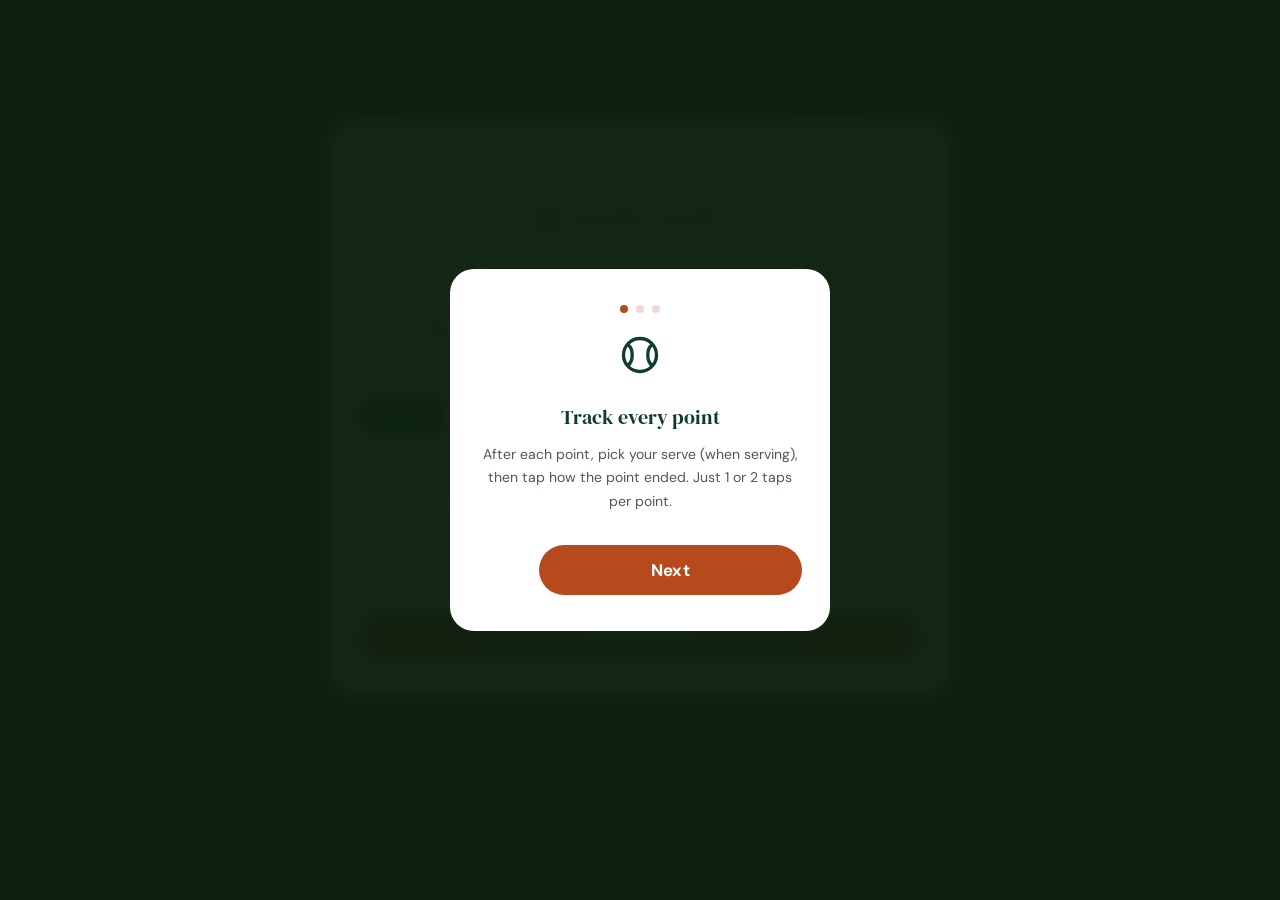
==== commit 6935b49b: "Español: traductor EN/ES automático con botón, diccionario completo y rutas/PWA Co-Authored-By: Clau" ====
--- a/index.html
+++ b/index.html
@@ -15,6 +15,8 @@
     <meta name="apple-mobile-web-app-title" content="Tennis Analyst">
     <link rel="icon" href="/logo.svg" type="image/svg+xml">
     <link rel="apple-touch-icon" href="/icon-180.png">
+    <script src="/i18n-es.js"></script>
+    <script src="/i18n.js"></script>
 </head>
 <body>
 
@@ -23,11 +25,12 @@
             <img src="/logo.svg" alt="" class="brand-logo">
             <span class="brand-name">Tennis Analyst</span>
         </div>
+        <span data-lang-slot></span>
         <div class="nav-dropdown">
             <button class="nav-dropdown-btn" onclick="toggleDropdown(event)"><svg aria-hidden="true" width="22" height="22" viewBox="0 0 24 24" fill="none" stroke="currentColor" stroke-width="2.2" stroke-linecap="round" stroke-linejoin="round"><path d="M4 7h16M4 12h16M4 17h16"/></svg></button>
             <div class="nav-dropdown-menu" id="nav-menu">
                 <a href="/home"    class="nav-drop-item">Home</a>
-                <a href="/"        class="nav-drop-item">Tracker</a>
+                <a href="/app"     class="nav-drop-item">Tracker</a>
                 <a href="/profile" class="nav-drop-item">Account</a>
                 <button class="nav-drop-item nav-drop-logout" onclick="logoutUser()">Log Out</button>
             </div>
--- a/style.css
+++ b/style.css
@@ -1402,3 +1402,92 @@
 /* Decorative background shapes from the old theme */
 .geo, .geo-bg { display: none; }
 @media (max-width: 480px) { .point-section .method-btn { font-size: 0.74rem; } .sb-pts { font-size: 2.4rem; } }
+
+/* ── HOME / PERFIL: bloques verdes con cancha (estilo L) ── */
+:root { --court-lines: url("data:image/svg+xml,%3Csvg xmlns='http://www.w3.org/2000/svg' width='400' height='260' viewBox='0 0 400 260' fill='none' stroke='%23ffffff' stroke-opacity='.13' stroke-width='2'%3E%3Cpath d='M0 46h400M0 214h400M200 46v168M90 20L70 240M310 20l20 220M30 120h340'/%3E%3C/svg%3E"); }
+.home-hero {
+    background: #14513a var(--court-lines) center/cover no-repeat;
+    border-radius: 28px; padding: 22px 20px 20px;
+    display: flex; flex-direction: column; gap: 18px;
+    box-shadow: 0 14px 28px -16px rgba(15,61,44,.5);
+}
+.home-hero .home-greeting { color: #fff; font-size: 1.9rem; line-height: 1.1; }
+.home-hero .home-sub { color: #f4e8d6; opacity: .85; }
+.home-hero .home-cta {
+    background: #b64a1c; box-shadow: none; border-radius: 999px;
+    padding: 16px 20px; justify-content: center; text-align: center;
+}
+.home-hero .home-cta::before { display: none; }
+.home-hero .home-cta-icon, .home-hero .home-cta-arrow, .home-hero .home-cta-text span { display: none; }
+.home-hero .home-cta-text { flex: none; align-items: center; }
+.home-hero .home-cta-text strong { color: #fff; font-size: 1.05rem; }
+.home-hero .premium-badge { background: #b64a1c; color: #fff; }
+
+.home-stats-row {
+    background: #fff; border-radius: 24px; padding: 18px 8px;
+    box-shadow: 0 1px 0 rgba(15,61,44,.05), 0 14px 28px -16px rgba(15,61,44,.35);
+    gap: 0;
+}
+.home-stat-card { background: none !important; border: 0 !important; box-shadow: none !important; transform: none !important; border-radius: 0; padding: 0 8px; }
+.home-stat-card + .home-stat-card { border-left: 1px solid #eee4cf !important; }
+.home-stat-num { font-family: 'DM Serif Display', serif; color: #0f3d2c !important; font-size: 2rem; }
+.home-stat-card:nth-child(2) .home-stat-num { color: #b64a1c !important; }
+
+.home-link-icon {
+    width: 42px; height: 42px; border-radius: 50%; background: #faf3e4; color: #b64a1c;
+    display: inline-flex; align-items: center; justify-content: center;
+}
+.home-link-icon svg { width: 20px; height: 20px; }
+.home-link-card { border-radius: 24px; }
+.home-link-arrow { color: #4f5a50; }
+
+.mh-left { display: flex; flex-direction: column; gap: 2px; min-width: 0; }
+.mh-left strong { color: #0f3d2c; font-size: 1.02rem; }
+.mh-left .match-date { margin: 0; font-size: .82rem; }
+.mh-right { margin-left: auto; display: flex; flex-direction: column; align-items: flex-end; gap: 4px; }
+.match-history-top { justify-content: space-between; }
+.match-history-card { border-radius: 22px; padding: 14px 18px; gap: 8px; background: #fff; border: 0;
+    box-shadow: 0 1px 0 rgba(15,61,44,.05), 0 14px 28px -18px rgba(15,61,44,.35); }
+.match-history-card .match-meta, .match-history-card .match-history-bottom, .match-history-card .match-shot-breakdown { display: none; }
+.match-result-badge.green { background: #b64a1c; color: #fff; }
+.match-result-badge.red   { background: #14513a; color: #fff; }
+.match-score { color: #0f3d2c; font-weight: 700; letter-spacing: .02em; }
+
+.profile-header {
+    background: #14513a var(--court-lines) center/cover no-repeat !important;
+    border: 0 !important; border-radius: 28px; color: #fff;
+}
+.profile-header .profile-name { color: #fff; font-size: 1.6rem; }
+.profile-header .profile-sub { color: #f4e8d6; opacity: .85; }
+.profile-avatar-circle {
+    width: 56px; height: 56px; border-radius: 50%; background: #c5521f; color: #fff;
+    display: flex; align-items: center; justify-content: center; flex-shrink: 0;
+    font-family: 'DM Serif Display', serif; font-size: 1.8rem;
+}
+.profile-header .premium-badge { background: #b64a1c; color: #fff; }
+.profile-tabs { background: #f1e7d0; border-radius: 999px; padding: 4px; }
+.profile-header { margin: 0 0 4px !important; }
+.profile-tabs { display: flex; width: 100%; margin-top: 1rem !important; }
+.profile-tab { flex: 1; white-space: nowrap; }
+#win-rate-chart-section > div { height: 150px !important; }
+.profile-header { width: 100%; }
+
+/* ── Ajustes de revisión ── */
+.stats-tabs { background: #f1e7d0; border: 0; border-radius: 999px; }
+.stats-tab { border-radius: 999px; }
+.plan-session { background: #fff; border: 0; border-radius: 24px; }
+.plan-session .drill-card { background: #fff; border-top: 1px solid #eee4cf; }
+.plan-session-header { background: #faf3e4; }
+.match-modal-card { padding-top: 44px; }
+.match-modal-close { top: 12px; right: 14px; color: #0f3d2c; }
+.auth-error, .auth-success { min-height: 0; }
+.auth-error:empty, .auth-success:empty { display: none; }
+.auth-form .auth-error:empty, .settings-section .auth-error:empty { display: none; }
+.plan-drills { background: #fff !important; }
+.plan-session .drill-card { border-radius: 0 !important; box-shadow: none !important; margin: 0 !important; }
+
+/* Language toggle */
+.lang-toggle{display:inline-flex;align-items:center;gap:0;border:1.5px solid var(--line,#eee4cf);border-radius:999px;background:#fff;padding:2px;font:600 12px/1 'DM Sans',sans-serif;cursor:pointer;color:#4f5a50;margin:0 8px}
+.lang-toggle span{padding:6px 9px;border-radius:999px}
+.lang-toggle span.on{background:#14513a;color:#faf3e4}
+.auth-lang{display:flex;justify-content:flex-end;margin-bottom:8px}
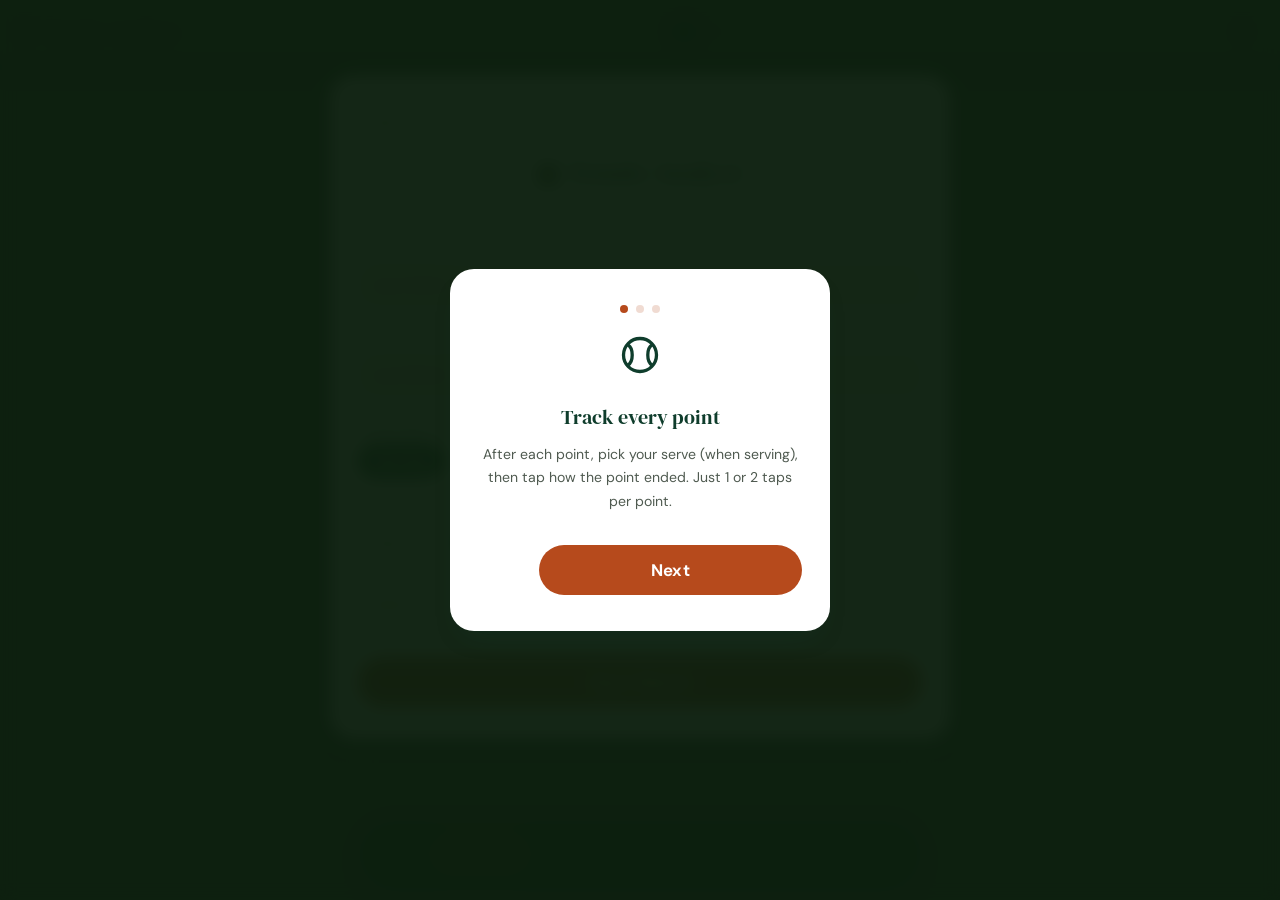
==== commit 4719e306: "Campo 'Tu nombre' para jugadores sin cuenta (se recuerda; con cuenta se usa el usuario) Co-Authored-" ====
--- a/index.html
+++ b/index.html
@@ -209,6 +209,11 @@
         <div class="setup-logo"><img src="/logo.svg" alt="" class="setup-logo-img"> Tennis Analyst</div>
         <p class="setup-sub">Configure your match</p>
 
+        <div class="setup-field" id="setup-player-field">
+          <label for="setup-player">Your Name</label>
+          <input type="text" id="setup-player" class="setup-input" placeholder="e.g. Carlos" maxlength="40" autocomplete="off">
+        </div>
+
         <div class="setup-field">
           <label for="setup-opponent">Opponent Name</label>
           <input type="text" id="setup-opponent" class="setup-input" placeholder="e.g. Rafael" maxlength="40" autocomplete="off">
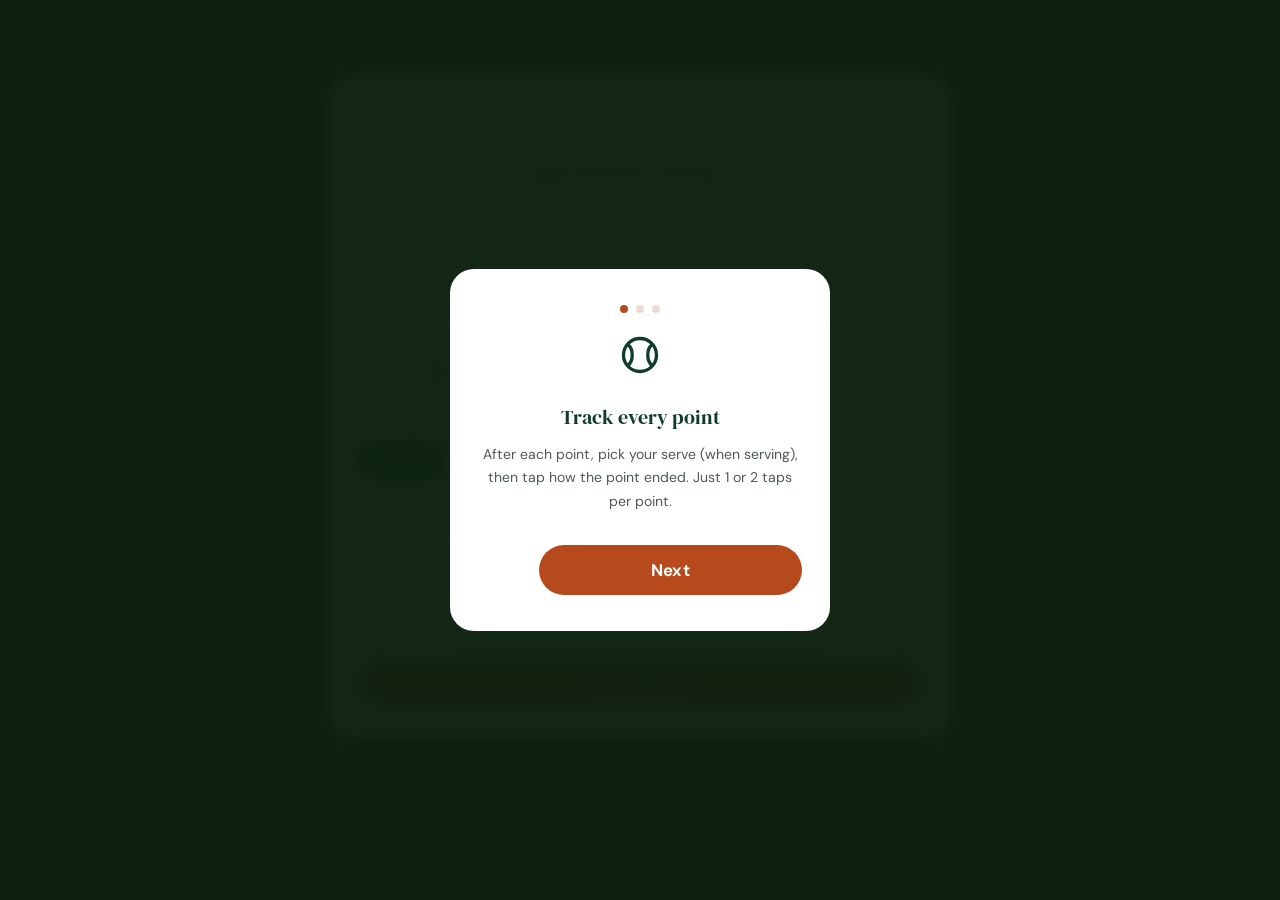
==== commit a9dae651: "Privacidad y legal: fuentes y Chart.js propios, CSP cerrado, casilla 13+/Términos, páginas /terms y " ====
--- a/index.html
+++ b/index.html
@@ -4,9 +4,7 @@
     <meta charset="UTF-8">
     <meta name="viewport" content="width=device-width, initial-scale=1.0">
     <title>Tennis Analyst</title>
-    <link rel="preconnect" href="https://fonts.googleapis.com">
-    <link rel="preconnect" href="https://fonts.gstatic.com" crossorigin>
-    <link href="https://fonts.googleapis.com/css2?family=DM+Serif+Display&family=DM+Sans:wght@400;500;600;700&display=swap" rel="stylesheet">
+    <link rel="stylesheet" href="/fonts.css">
     <link rel="stylesheet" href="style.css">
     <link rel="manifest" href="/manifest.json">
     <meta name="theme-color" content="#14513a">
--- a/fonts.css
+++ b/fonts.css
@@ -0,0 +1,5 @@
+@font-face{font-family:'DM Sans';font-style:normal;font-weight:400;font-display:swap;src:url('/fonts/dm-sans-latin-400-normal.woff2') format('woff2')}
+@font-face{font-family:'DM Sans';font-style:normal;font-weight:500;font-display:swap;src:url('/fonts/dm-sans-latin-500-normal.woff2') format('woff2')}
+@font-face{font-family:'DM Sans';font-style:normal;font-weight:600;font-display:swap;src:url('/fonts/dm-sans-latin-600-normal.woff2') format('woff2')}
+@font-face{font-family:'DM Sans';font-style:normal;font-weight:700;font-display:swap;src:url('/fonts/dm-sans-latin-700-normal.woff2') format('woff2')}
+@font-face{font-family:'DM Serif Display';font-style:normal;font-weight:400;font-display:swap;src:url('/fonts/dm-serif-display-latin-400-normal.woff2') format('woff2')}
--- a/style.css
+++ b/style.css
@@ -1,4 +1,3 @@
-@import url('https://fonts.googleapis.com/css2?family=DM+Serif+Display&family=DM+Sans:wght@400;500;600;700&display=swap');
 
 *, *::before, *::after { box-sizing: border-box; margin: 0; padding: 0; }
 
@@ -1491,3 +1490,8 @@
 .lang-toggle span{padding:6px 9px;border-radius:999px}
 .lang-toggle span.on{background:#14513a;color:#faf3e4}
 .auth-lang{display:flex;justify-content:flex-end;margin-bottom:8px}
+
+/* Terms checkbox in signup */
+.auth-terms{display:flex;gap:10px;align-items:flex-start;font-size:.85rem;color:var(--text-dim,#4f5a50);line-height:1.4;text-align:left}
+.auth-terms input{margin-top:3px;width:18px;height:18px;flex:none;accent-color:#14513a}
+.auth-terms a{color:#b64a1c;text-decoration:underline}
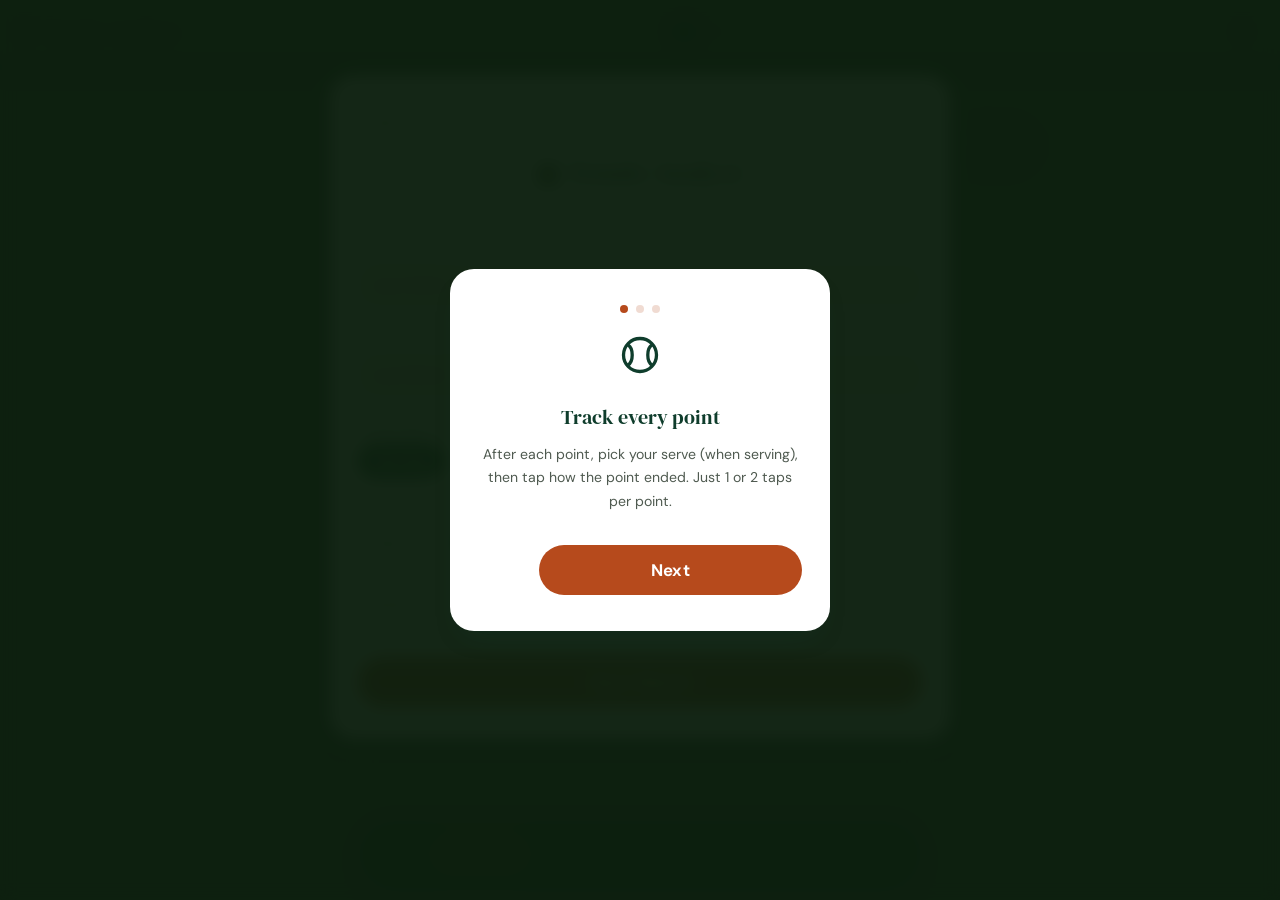
==== commit 8d23df18: "Add visible 'New match' button on Tracker to discard an in-progress match Co-Authored-By: Claude Son" ====
--- a/index.html
+++ b/index.html
@@ -101,6 +101,7 @@
 
         <div class="undo-row">
             <button class="undo-btn" onclick="undoLastPoint()"><svg aria-hidden="true" width="18" height="18" viewBox="0 0 24 24" fill="none" stroke="currentColor" stroke-width="2.4" stroke-linecap="round" stroke-linejoin="round"><path d="M9 14L4 9l5-5"/><path d="M4 9h10a6 6 0 010 12h-3"/></svg>Undo last point</button>
+            <button class="undo-btn new-match-btn" onclick="resetMatch()">New match</button>
         </div>
 
         <!-- Toast notification -->
--- a/style.css
+++ b/style.css
@@ -1187,7 +1187,7 @@
 }
 
 /* ── UNDO BUTTON ─────────────────────────────── */
-.undo-row { display: flex; justify-content: flex-end; padding: 4px 0 8px; }
+.undo-row { display: flex; justify-content: space-between; align-items: center; gap: 8px; padding: 4px 0 8px; }
 .undo-btn {
     background: transparent;
     border: 1px solid rgba(182,74,28,0.18);
